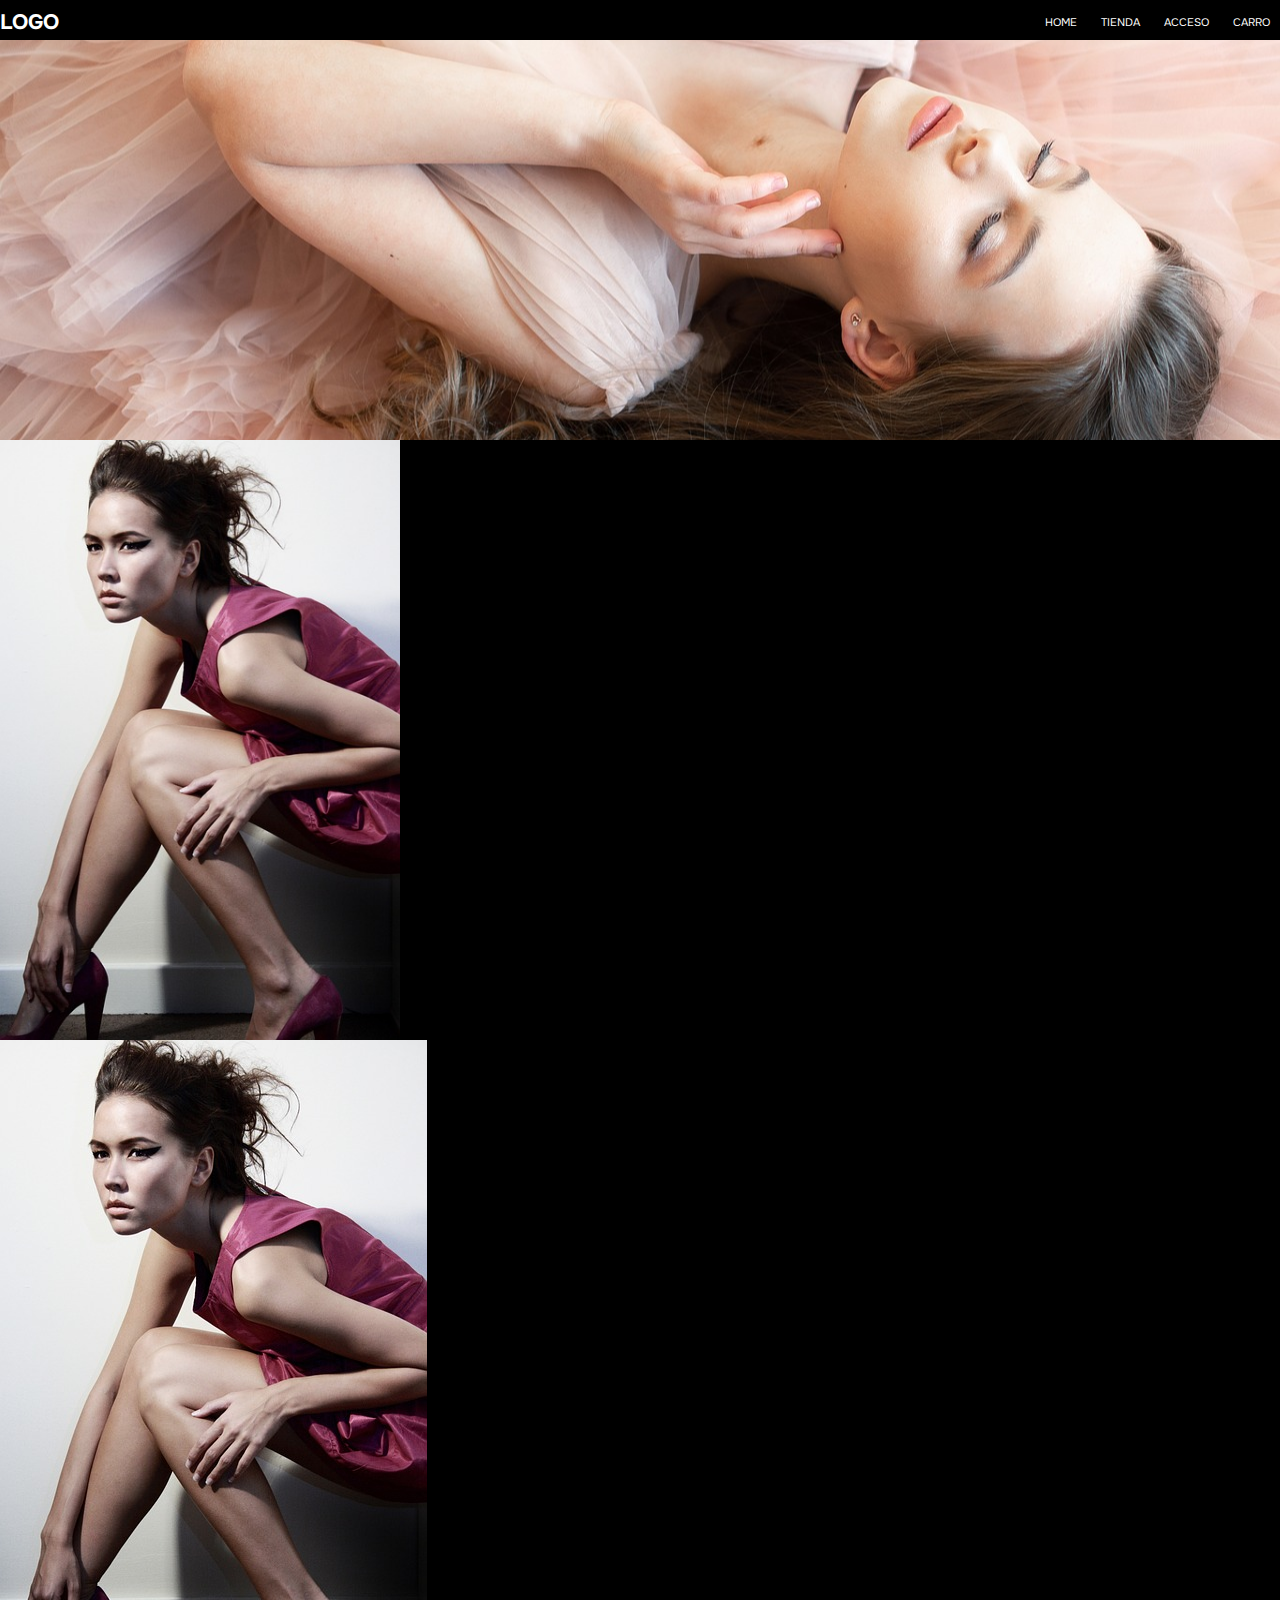
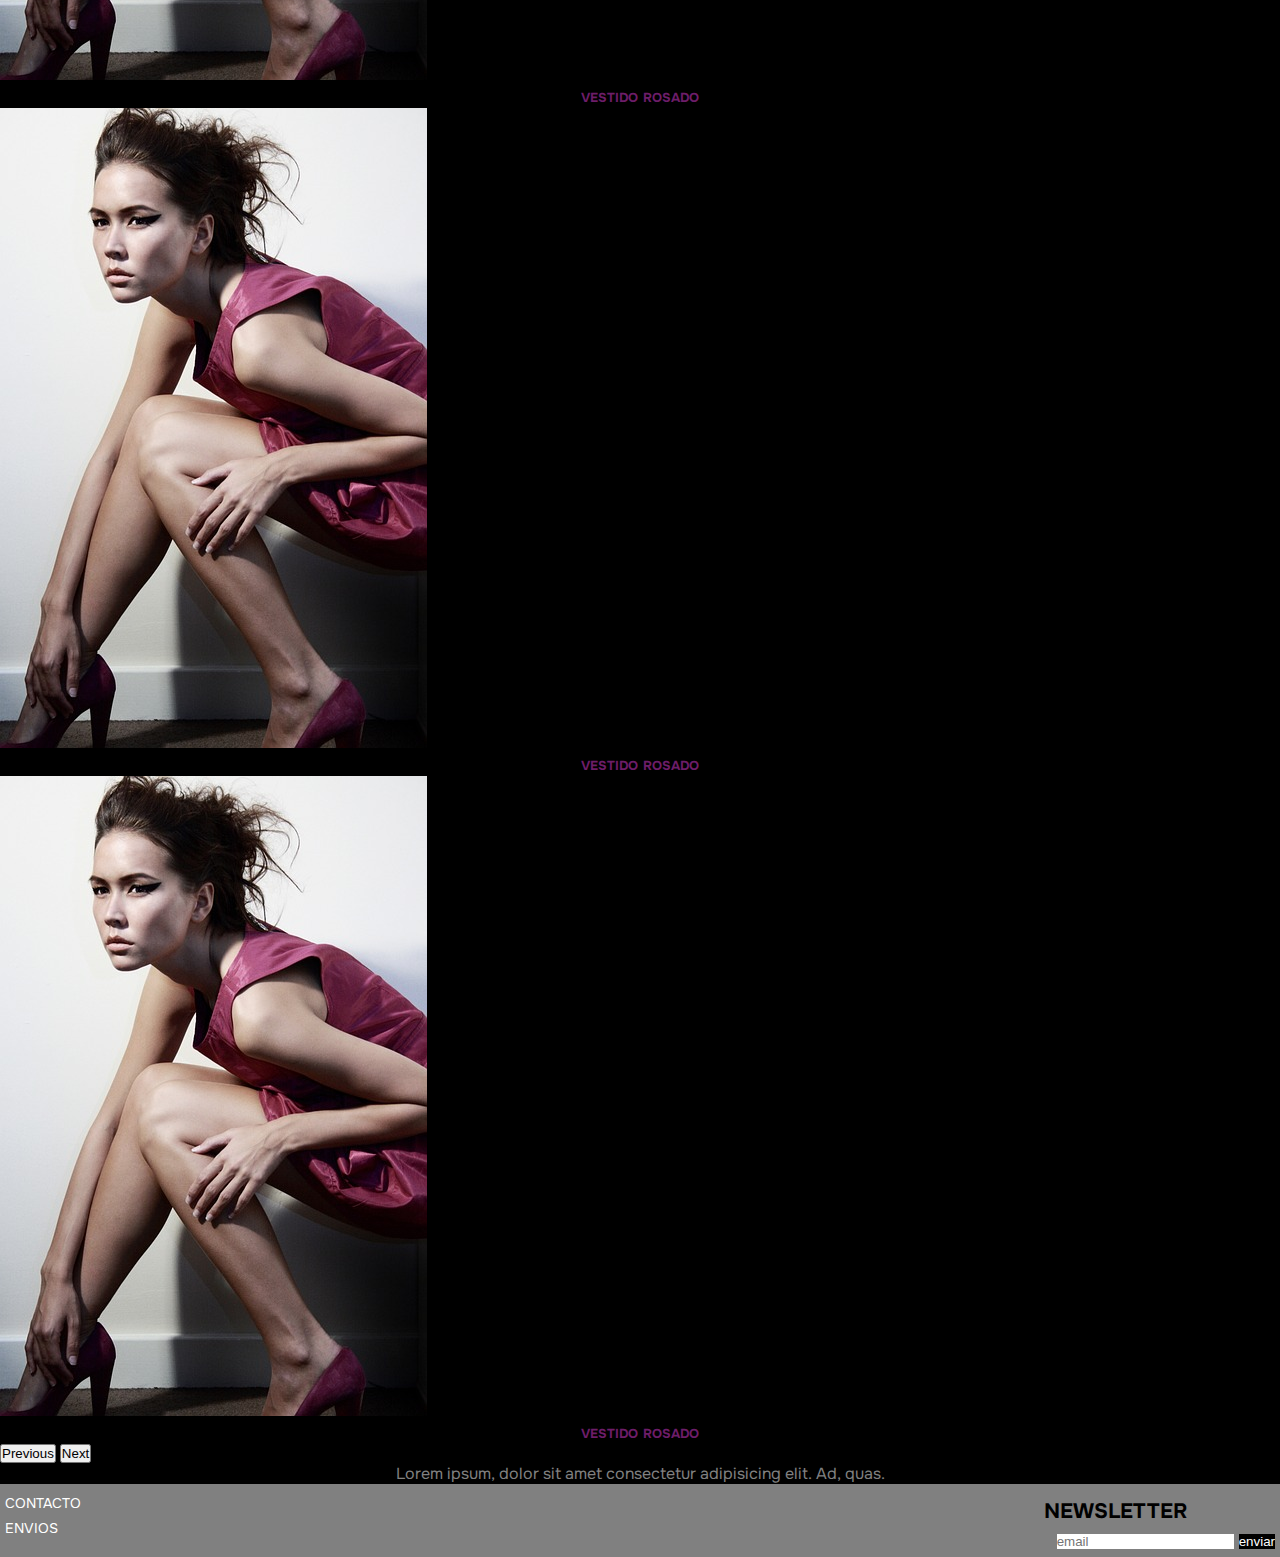
==== index.html @ ac4a6bed "Html y SASS, paginas y imgenes" ====
<!DOCTYPE html>
<html lang="es">
<head>
    <meta charset="UTF-8">
    <meta name="viewport" content="width=device-width, initial-scale=1.0">
    <meta name="description" content="Logo es una marca de diseño de indumentaria. Diseñado en Santiago, hecho en Chile.">
    <meta name="keywords" content="diseño, indumentaria, ropa">
    <!-- icon redes sociales -->
    <link rel="stylesheet" href="https://cdnjs.cloudflare.com/ajax/libs/font-awesome/6.4.2/css/all.min.css" integrity="sha512-z3gLpd7yknf1YoNbCzqRKc4qyor8gaKU1qmn+CShxbuBusANI9QpRohGBreCFkKxLhei6S9CQXFEbbKuqLg0DA==" crossorigin="anonymous" referrerpolicy="no-referrer" />
    <!-- bootstrap -->
    <link href="https://cdn.jsdelivr.net/npm/bootstrap@5.1.3/dist/css/bootstrap.min.css" rel="stylesheet" integrity="sha384-1BmE4kWBq78iYhFldvKuhfTAU6auU8tT94WrHftjDbrCEXSU1oBoqyl2QvZ6jIW3" crossorigin="anonymous">
    <link rel="stylesheet" href="estilos.css">
    <title>Logo-Diseño indumentaria</title>
</head>
<body>
    <!-- Header -->
    <header>
        <h1>logo</h1>
        <nav>
             <ul>
            <li><a href="index.html">home</a></li>
            <li><a href="pages/tienda.html">tienda</a></li>
            <li><a href="pages/acceso.html">acceso</a></li>
            <li><a href="pages/carro.html">carro</a></li>
            </ul>
        </nav>
    </header>
    <!-- Fin Header -->
    <!-- Main -->
    <main>
      <div class="slide-main"></div>
    </main>
    <!-- Fin main -->
    <!-- Carrusel -->
    <section class="container-fluid">
        <div class="row">
            <div class="col-xl-7 col-lg-7 col-md-7 col-sm-12 col">
                <div class="imagen-producto"></div>
            </div>
            <div class="col-xl-5 col-lg-5 col-md-5 col-sm-12 col">
                <div id="carouselExampleCaptions" class="carousel slide" data-bs-ride="carousel">
                    <div class="carousel-inner">
                      <div class="carousel-item active">
                        <img src="img/womendress.jpg" class="d-block w-100" alt="womendress">
                        <div class="carousel-caption d-md-block">
                          <h3>vestido rosado</h3>
                        </div>
                      </div>
                      <div class="carousel-item">
                        <img src="img/womendress.jpg" class="d-block w-100" alt="womendress">
                        <div class="carousel-caption d-md-block">
                          <h3>vestido rosado</h3>
                        </div>
                      </div>
                      <div class="carousel-item">
                        <img src="img/womendress.jpg" class="d-block w-100" alt="womendress">
                        <div class="carousel-caption d-md-block">
                          <h3>vestido rosado</h3>
                        </div>
                      </div>
                    </div>
                    <button class="carousel-control-prev" type="button" data-bs-target="#carouselExampleCaptions" data-bs-slide="prev">
                      <span class="carousel-control-prev-icon" aria-hidden="true"></span>
                      <span class="visually-hidden">Previous</span>
                    </button>
                    <button class="carousel-control-next" type="button" data-bs-target="#carouselExampleCaptions" data-bs-slide="next">
                      <span class="carousel-control-next-icon" aria-hidden="true"></span>
                      <span class="visually-hidden">Next</span>
                    </button>
                    <p>Lorem ipsum, dolor sit amet consectetur adipisicing elit. Ad, quas.</p>
                  </div>
            </div>
        </div>
    </section>
    <!-- Fin carrusel -->
    <!-- Footer -->
    <footer>
        <nav class="footer">
            <ul>
                <li><a href="pages/contacto.html">contacto</a></li>
                <li><a href="">envios</a></li>
            </ul>
        </nav>
        <div id="redes">
            <a href="https://es-la.facebook.com/"><i class="fa-brands fa-facebook"></i></a>
            <a href="https://www.instagram.com/?hl=es"><i class="fa-brands fa-instagram"></i></a>
        </div>
        <form class="form-footer" action="enviar.php" method="post" enctype="application/x-www-form-urlencoded">
        <h2>newsletter</h2>
        <input type="email" placeholder="email">
        <input type="submit" value="enviar">
        </form>
     </footer>
     <!-- Fin Footer -->
    <!-- bootstarp -->
    <script src="https://cdn.jsdelivr.net/npm/bootstrap@5.1.3/dist/js/bootstrap.bundle.min.js" integrity="sha384-ka7Sk0Gln4gmtz2MlQnikT1wXgYsOg+OMhuP+IlRH9sENBO0LRn5q+8nbTov4+1p" crossorigin="anonymous"></script>
</body>
</html>
---- estilos.css ----
@import url("https://fonts.googleapis.com/css2?family=Onest:wght@100;200;300;400;500;600;700;800;900&family=Rubik:ital,wght@0,300;0,400;0,500;0,600;0,700;1,300;1,400;1,500;1,600;1,700&display=swap");
/* font-family: 'Onest', sans-serif;
font-family: 'Rubik', sans-serif; */
* {
  margin: 0;
  padding: 0;
  box-sizing: border-box;
}

/* Header */
header {
  background-color: #000000;
  color: #ffffff;
  font-family: "Onest", sans-serif;
  font-variant: small-caps;
  text-align: center;
  display: flex;
  justify-content: space-between;
  height: 40px;
}
header nav ul li {
  list-style: none;
  display: inline-block;
  padding: 10px;
}
header nav ul li a {
  text-decoration: none;
  color: #ffffff;
}

h1 {
  font-size: 30px;
  font-weight: bold;
}

nav a:hover {
  color: #ffffff;
}

nav a:active {
  color: #6d1d69;
}

/* Fin Header */
/* Main */
.slide-main {
  background-image: url(img/girlsleep.jpg);
  background-size: cover;
  background-position: center;
  background-color: #000000;
  position: relative;
  background-size: cover;
  height: 400px;
  animation-name: efecto;
  animation-iteration-count: 1;
  animation-duration: 2s;
}
@keyframes efecto {
  0% {
    height: 800px;
  }
  100% {
    height: 300px;
  }
}

/* Fin Main */
/*Breadcrumb*/
.breadcrumb {
  background-color: #000000;
  margin-bottom: 0;
}
.breadcrumb li {
  list-style: none;
  display: inline-block;
  padding: 10px;
  font-variant: small-caps;
}
.breadcrumb li a {
  text-decoration: none;
  color: #ffffff;
}

/*Fin Breadcrumb*/
/* Home Carrusel*/
.row {
  background-color: #000000;
}

.container-fluid h3 {
  color: #6d1d69;
  font-family: "Onest", sans-serif;
  text-align: center;
  font-variant: small-caps;
}

.imagen-producto {
  height: 600px;
  width: 400px;
  background-image: url(img/womendress.jpg);
  background-position: center;
  background-size: cover;
}

.container-fluid p {
  color: #808080;
  font-family: "Onest", sans-serif;
  text-align: center;
}

/*Fin Home*/
/* Desktop estilos */
@media only screen and (min-width: 1300px) and (max-width: 2560px) {
  .slide-main {
    height: 400px;
  }
  .row {
    padding-right: 40px;
  }
  .col-xl-7 {
    padding-top: 20px;
    padding-bottom: 20px;
    display: flex;
    flex-flow: row wrap;
    justify-content: center;
    align-items: flex-start;
  }
  .col-xl-5 {
    padding-top: 20px;
    padding-bottom: 20px;
    display: flex;
    flex-flow: row wrap;
    justify-content: flex-start;
    align-items: flex-start;
  }
  .imagen-producto {
    height: 900px;
    width: 600px;
    background-image: url(img/woman-1547507_1280.jpg);
    background-position: center;
    background-size: cover;
  }
}
@media only screen and (min-width: 992px) and (max-width: 1200px) {
  /*main*/
  .slide-main {
    height: 400px;
  }
  /*fin main*/
  /*home*/
  .row {
    padding-right: 40px;
  }
  .col-lg-7 {
    padding-top: 20px;
    display: flex;
    flex-flow: row wrap;
    justify-content: center;
    align-items: flex-start;
  }
  .col-lg-5 {
    padding-top: 20px;
    display: flex;
    flex-flow: row wrap;
    justify-content: flex-start;
    align-items: center;
  }
  /*fin home*/
}
/* Tablet estilos  */
@media (max-width: 768px) {
  /*manin*/
  .slide-main {
    height: 350px;
  }
  /*fin main*/
  /*home*/
  .col-md-7, .col-md-5 {
    background-color: #000000;
    padding: 20px;
    display: flex;
    flex-flow: row wrap;
    justify-content: center;
    align-items: flex-start;
    gap: 20px;
  }
  /*fin home*/
}
/* Mobile estilos */
@media only screen and (min-width: 400px) and (max-width: 576px) {
  /*main*/
  .slide-main {
    height: 300px;
  }
  /*main*/
  /*home*/
  .col-sm-12 {
    padding: 10px;
    display: flex;
    flex-wrap: nowrap;
    flex-direction: column;
    justify-content: flex-start;
    align-items: center;
    background-color: #000000;
  }
  .imagen-producto {
    min-height: 40em;
    min-width: 20em;
    max-height: 55em;
    max-width: 35em;
  }
  /*fin home*/
}
@media only screen and (max-width: 320px) {
  body {
    max-width: 320px;
  }
  /*header*/
  header nav ul li {
    padding: 5px;
  }
  /*fin header*/
  /*main*/
  .slide-main {
    height: 200px;
  }
  /*fin main*/
  /*home*/
  .container-fluid {
    max-width: 320px;
    background-color: #000000;
  }
  .container-fluid .col {
    max-width: 320px;
    max-height: 550px;
    justify-content: flex-start;
    margin: 0;
    display: flex;
    flex-wrap: nowrap;
    flex-direction: column;
  }
  .imagen-producto {
    height: 600px;
    width: 280px;
  }
  /*fin home*/
}
/* Tienda */
.tienda {
  background-color: #000000;
  display: flex;
  padding: 40px;
  flex-wrap: wrap;
  flex-direction: row;
  justify-content: center;
  align-items: center;
  gap: 20px;
}

.producto {
  height: 350px;
  background-color: #000000;
}

.producto:hover {
  transform: scale(1.1);
}

.producto-img {
  height: 300px;
  width: 200px;
  background-image: url(img/womendress.jpg);
  background-size: cover;
  background-position: center;
}

.producto-title {
  color: #6d1d69;
  font-size: 20px;
  font-family: "Onest", sans-serif;
  font-weight: bold;
  text-align: center;
  font-variant: small-caps;
  margin-bottom: 2px;
}

.producto-precio {
  color: #ffffff;
  font-size: 15px;
  font-family: "Rubik", sans-serif;
  font-weight: lighter;
  text-align: center;
}

/* Fin Tienda */
/* Contacto */
.contacto {
  background-color: #000000;
  font-family: "Rubik", sans-serif;
  font-size: 20px;
  color: #ffffff;
  text-transform: uppercase;
  display: flex;
  flex-flow: row wrap;
  justify-content: space-evenly;
}
.contacto .contacto-form {
  padding: 20px;
  display: flex;
  flex-direction: column;
  align-items: center;
}
.contacto .contacto-form input[type=text] {
  border: none;
  height: 50px;
  width: 240px;
  margin-bottom: 10px;
}
.contacto .contacto-form #comentario {
  border: none;
  height: 50px;
  width: 240px;
  margin-bottom: 10px;
}
.contacto .contacto-form input[type=email] {
  border: none;
  height: 50px;
  width: 240px;
  margin-bottom: 10px;
}
.contacto .contacto-form input[type=submit] {
  background-color: #808080;
  width: 240px;
}
.contacto .contacto-form a {
  color: #808080;
  font-size: 15px;
}
.contacto .contacto-info {
  padding: 20px;
  display: flex;
  flex-direction: column;
  width: 370px;
}
.contacto .contacto-info p {
  font-size: 17px;
}

/* Fin Contacto */
/* Carro */
.table-responsive {
  background-color: #000000;
  padding: 20px;
}

.table {
  background-color: #ffffff;
  border: 2px solid #000000;
  margin: 0 auto;
  font-family: "Rubik", sans-serif;
  color: #000000;
  font-size: 15px;
  text-transform: uppercase;
}

/* Fin Carro */
/* Acceso */
.acceso-sesion {
  background-color: #000000;
  padding: 20px;
  font-family: "Rubik", sans-serif;
  font-size: 20px;
  color: #ffffff;
  text-transform: uppercase;
  text-align: center;
  line-height: 50px;
}
.acceso-sesion form input[type=email] {
  border: none;
  height: 50px;
  width: 240px;
  margin-bottom: 10px;
}
.acceso-sesion form input[type=password] {
  height: 50px;
  width: 240px;
}
.acceso-sesion form input[type=submit] {
  background-color: #808080;
  width: 240px;
}
.acceso-sesion form a {
  color: #808080;
  font-size: 15px;
}

/* Fin Acceso */
/* Footer */
footer {
  background-color: #808080;
  color: #000000;
  font-size: 20px;
  font-family: "Onest", sans-serif;
  font-variant: small-caps;
  text-align: right;
  display: flex;
  flex-direction: row;
  flex-wrap: wrap;
  justify-content: space-between;
  padding: 5px;
}

.footer {
  width: 320px;
}
.footer ul {
  padding-left: 0px;
}
.footer ul li {
  display: flex;
  flex-direction: column;
  align-items: start;
  text-align: right;
}
.footer ul li a {
  text-decoration: none;
  color: #ffffff;
}

.form-footer {
  width: 320px;
}
.form-footer h2 {
  text-align: center;
  font-weight: bold;
}
.form-footer input[type=email] {
  border: none;
}
.form-footer input[type=submit] {
  background-color: #000000;
  color: #ffffff;
  border: none;
}

#redes a {
  width: 53px;
  color: #000000;
  align-items: center;
  font-size: 25px;
}

/* Fin Footer *//*# sourceMappingURL=estilos.css.map */
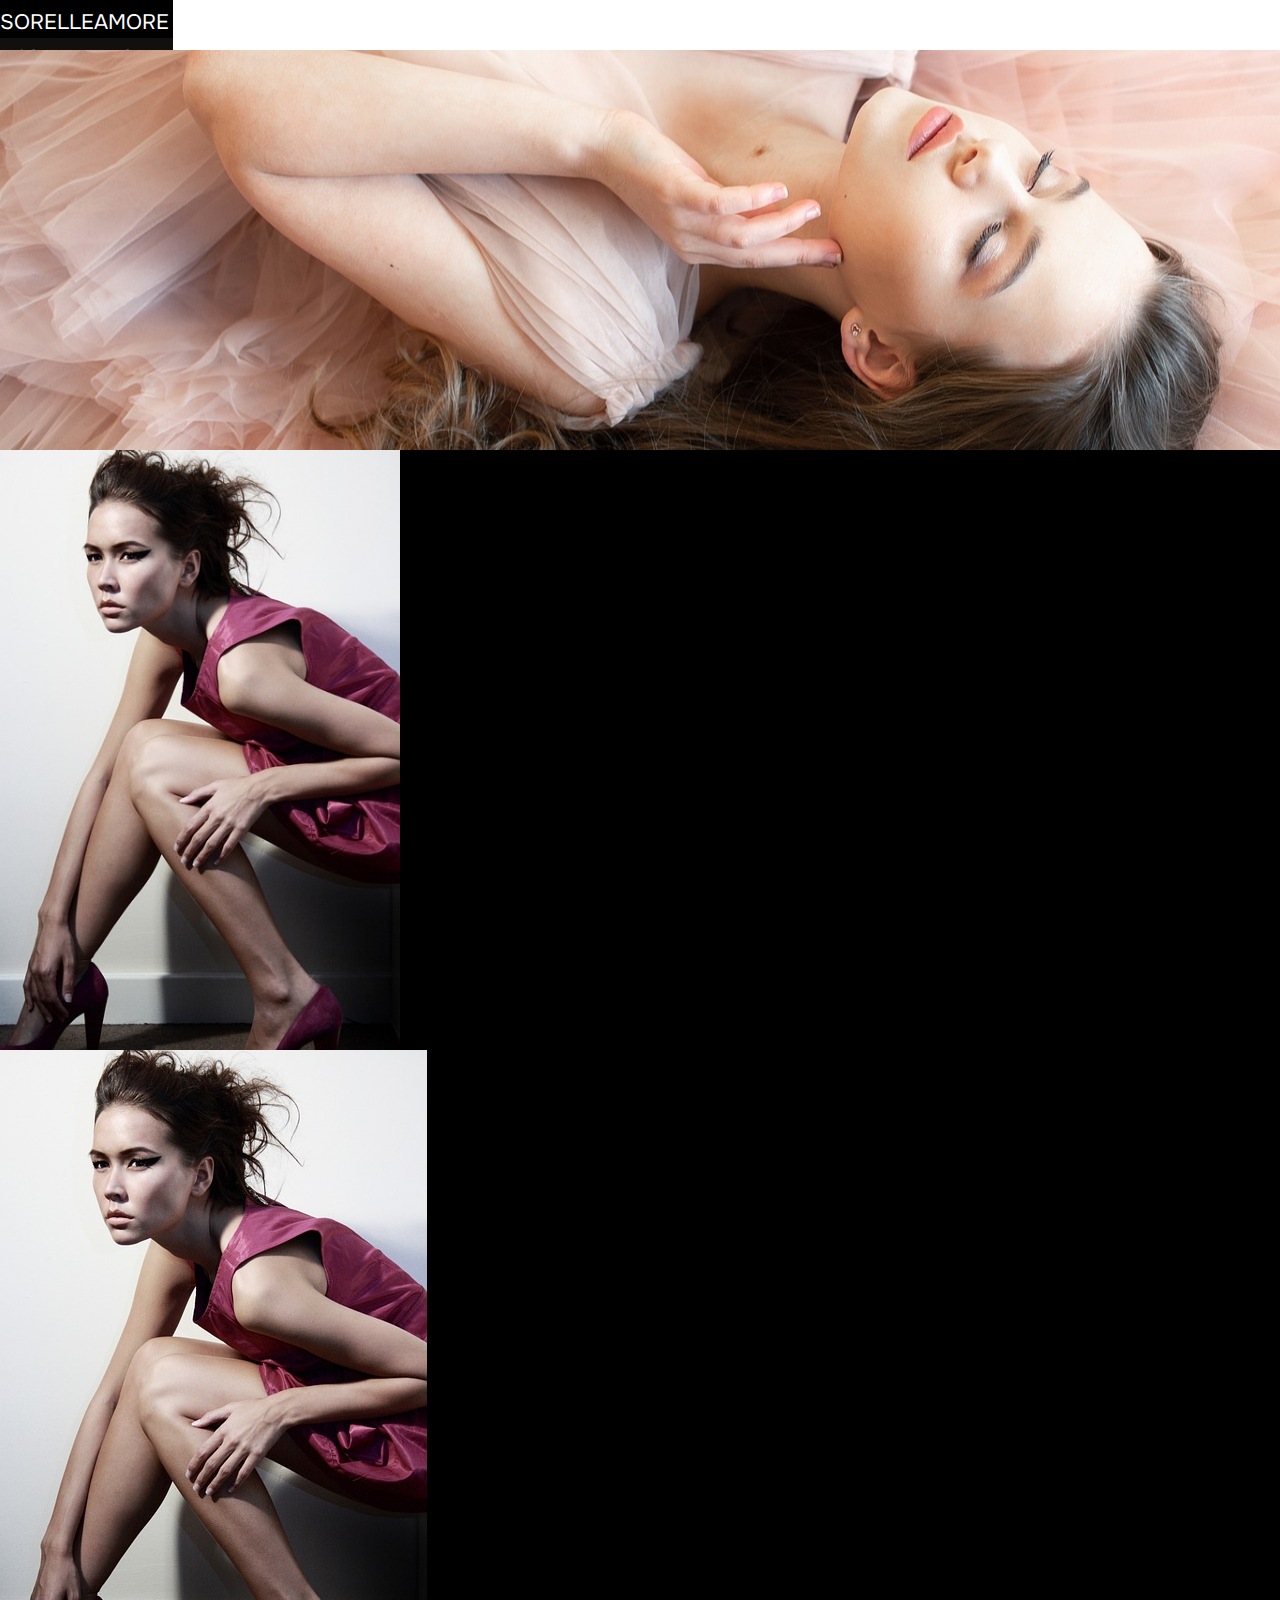
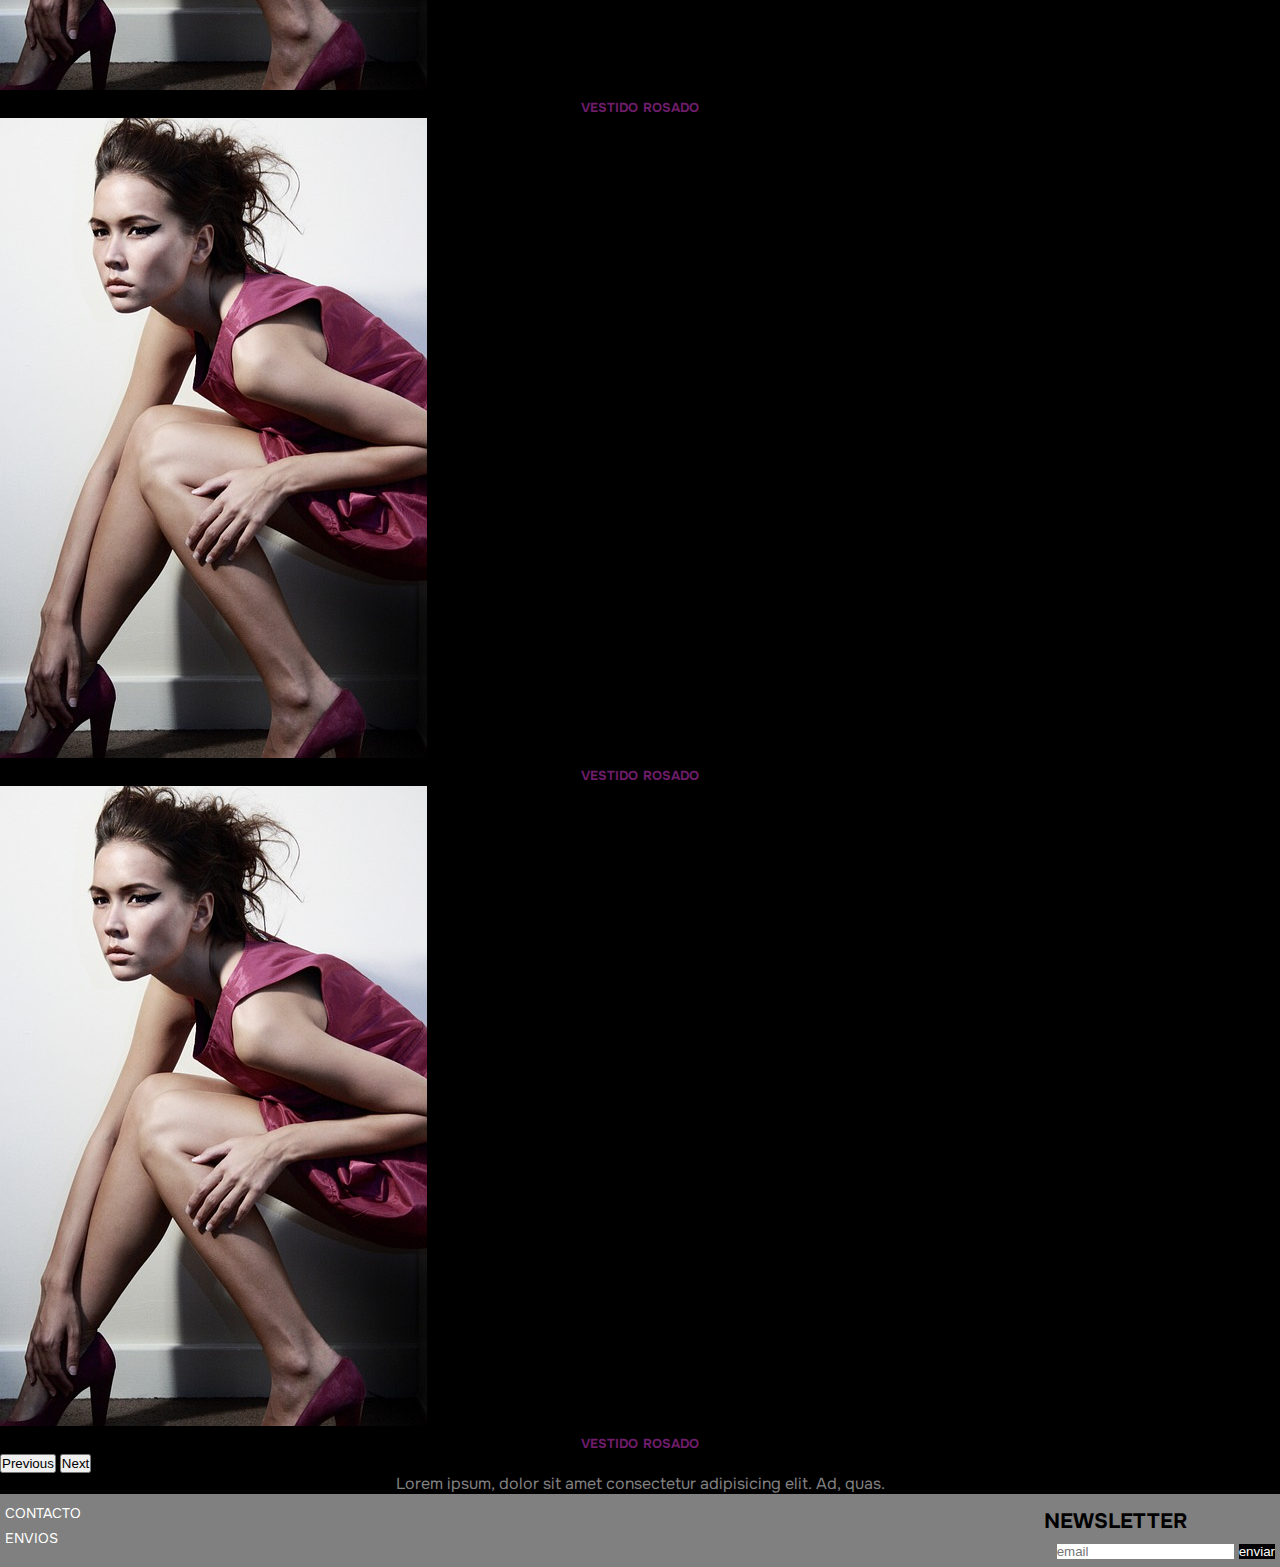
==== commit 1220fb5f: "Barra de navegacion con toggler" ====
--- a/index.html
+++ b/index.html
@@ -15,14 +15,35 @@
 <body>
     <!-- Header -->
     <header>
-        <h1>logo</h1>
-        <nav>
-             <ul>
-            <li><a href="index.html">home</a></li>
-            <li><a href="pages/tienda.html">tienda</a></li>
-            <li><a href="pages/acceso.html">acceso</a></li>
-            <li><a href="pages/carro.html">carro</a></li>
-            </ul>
+        <nav class="navbar navbar-expand-lg fixed-top">
+          <div class="container-fluid">
+            <a class="navbar-brand" href="index.html">sorelleamore</a>
+            <button class="navbar-toggler navbar-dark" type="button" data-bs-toggle="offcanvas" data-bs-target="#offcanvasNavbar" aria-controls="offcanvasNavbar">
+              <span class="navbar-toggler-icon"></span>
+            </button>
+            <div class="offcanvas offcanvas-end" tabindex="-1" id="offcanvasNavbar" aria-labelledby="offcanvasNavbarLabel">
+              <div class="offcanvas-header">
+                <h5 class="offcanvas-title" id="offcanvasNavbarLabel">sorelleamore</h5>
+                <button type="button" class="btn-close text-reset" data-bs-dismiss="offcanvas" aria-label="Close"></button>
+              </div>
+              <div class="offcanvas-body">
+                <ul class="navbar-nav justify-content-end flex-grow-1 pe-3">
+                  <li class="nav-item">
+                    <a class="nav-link active" aria-current="page" href="index.html">home</a>
+                  </li>
+                  <li class="nav-item">
+                    <a class="nav-link" href="pages/tienda.html">tienda</a>
+                  </li>
+                  <li class="nav-item">
+                    <a class="nav-link" href="pages/acceso.html">acceso</a>
+                  </li>
+                  <li class="nav-item">
+                    <a class="nav-link" href="pages/carro.html">carro</a>
+                  </li>
+                </ul>
+              </div>
+            </div>
+          </div>
         </nav>
     </header>
     <!-- Fin Header -->
--- a/estilos.css
+++ b/estilos.css
@@ -9,28 +9,59 @@
 
 /* Header */
 header {
-  background-color: #000000;
-  color: #ffffff;
   font-family: "Onest", sans-serif;
   font-variant: small-caps;
   text-align: center;
   display: flex;
+  height: 50px;
+  color: #ffffff;
+}
+
+.navbar {
+  background-color: #000000;
+}
+.navbar a {
+  text-decoration: none;
+  color: #ffffff;
+}
+
+.navbar-brand {
+  background-color: #000000;
+  font-size: 30px;
+}
+
+.offcanvas {
+  background-color: transparent;
+  font-size: 20px;
+  background-color: #120f0f;
+}
+
+.offcanvas-header {
+  color: #ffffff;
+  font-size: 30px;
   justify-content: space-between;
-  height: 40px;
-}
-header nav ul li {
-  list-style: none;
-  display: inline-block;
-  padding: 10px;
-}
-header nav ul li a {
-  text-decoration: none;
-  color: #ffffff;
-}
-
-h1 {
-  font-size: 30px;
-  font-weight: bold;
+  border-bottom: 1px solid #ffffff;
+}
+
+.offcanvas-body {
+  color: #ffffff;
+}
+.offcanvas-body a:hover {
+  color: #ffffff;
+}
+.offcanvas-body a:visited {
+  color: #ffffff;
+}
+
+.nav-link {
+  color: #ffffff;
+}
+.nav-link a:active {
+  color: #6d1d69;
+}
+
+.navbar a:active {
+  color: #6d1d69;
 }
 
 nav a:hover {
@@ -39,6 +70,15 @@
 
 nav a:active {
   color: #6d1d69;
+}
+
+.navbar-toggler {
+  border: none;
+}
+
+.btn-close {
+  background-color: rgba(255, 255, 255, 0.863);
+  opacity: 1;
 }
 
 /* Fin Header */
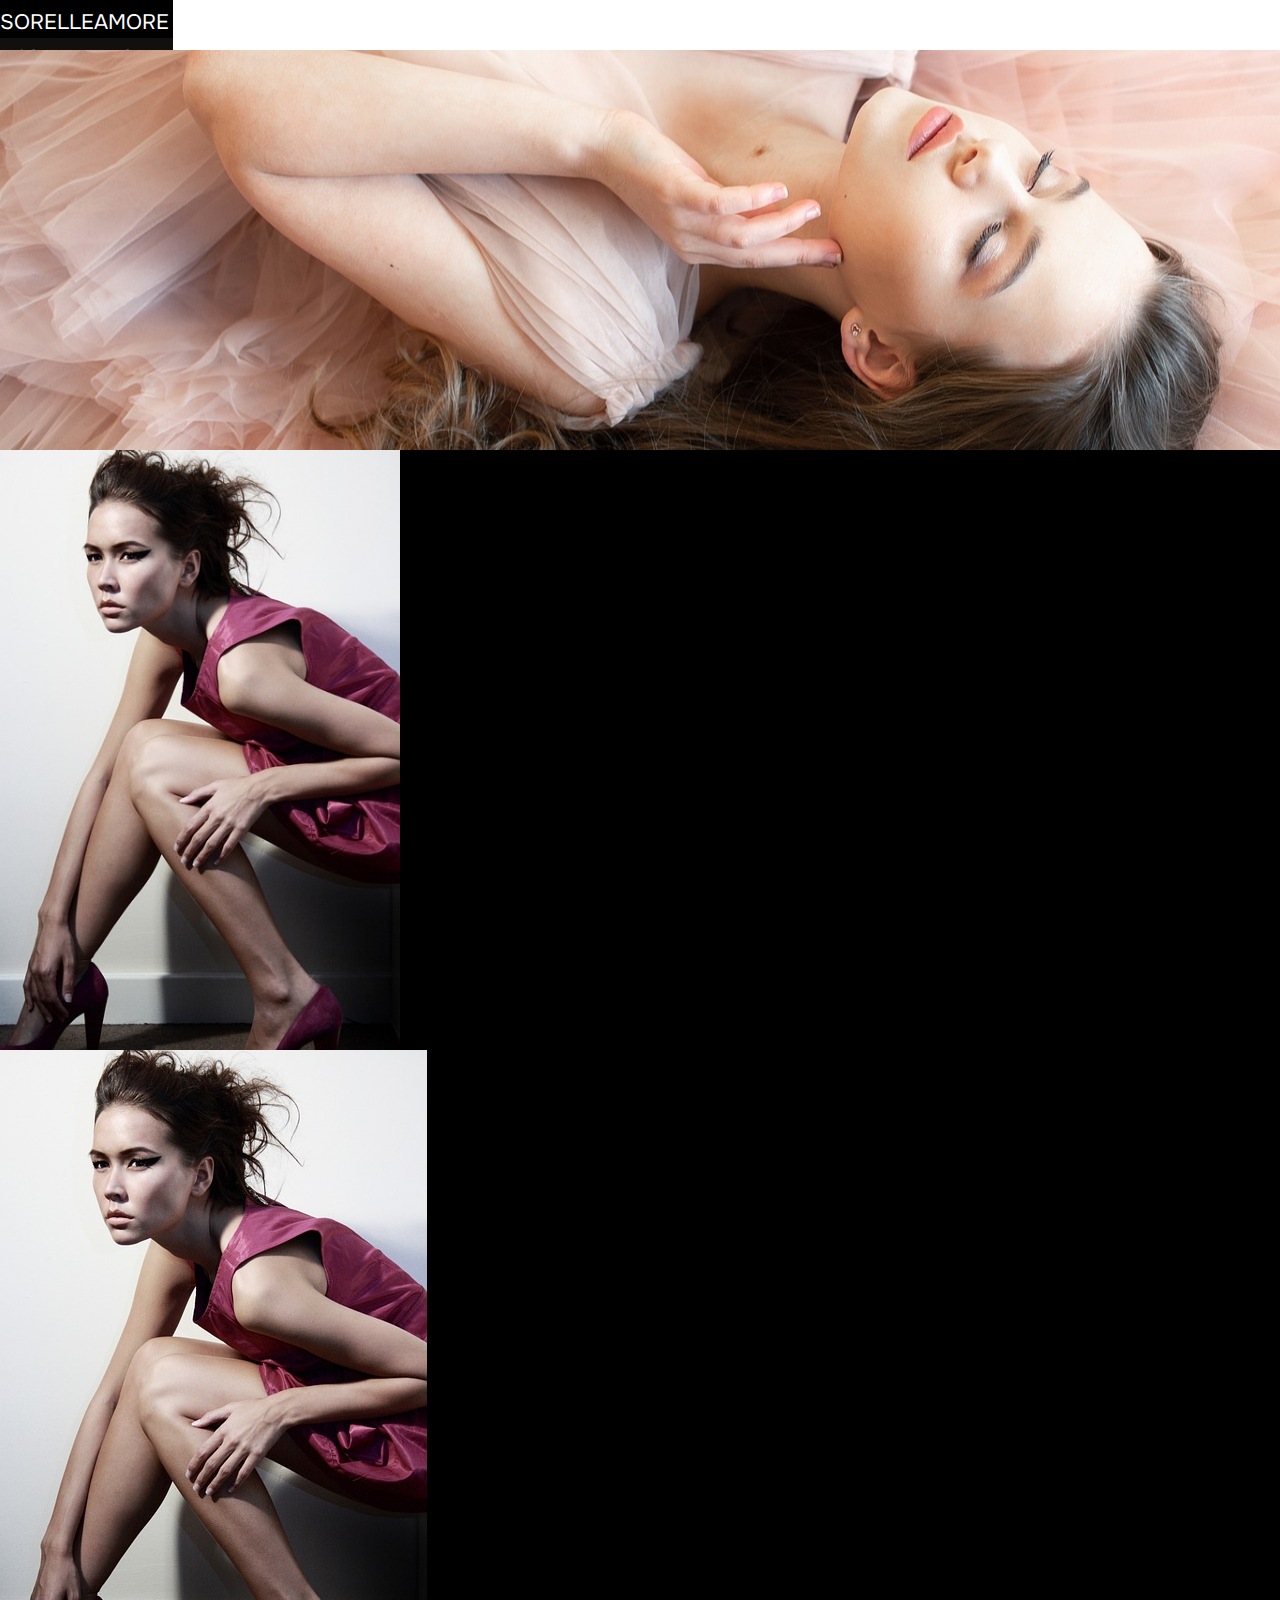
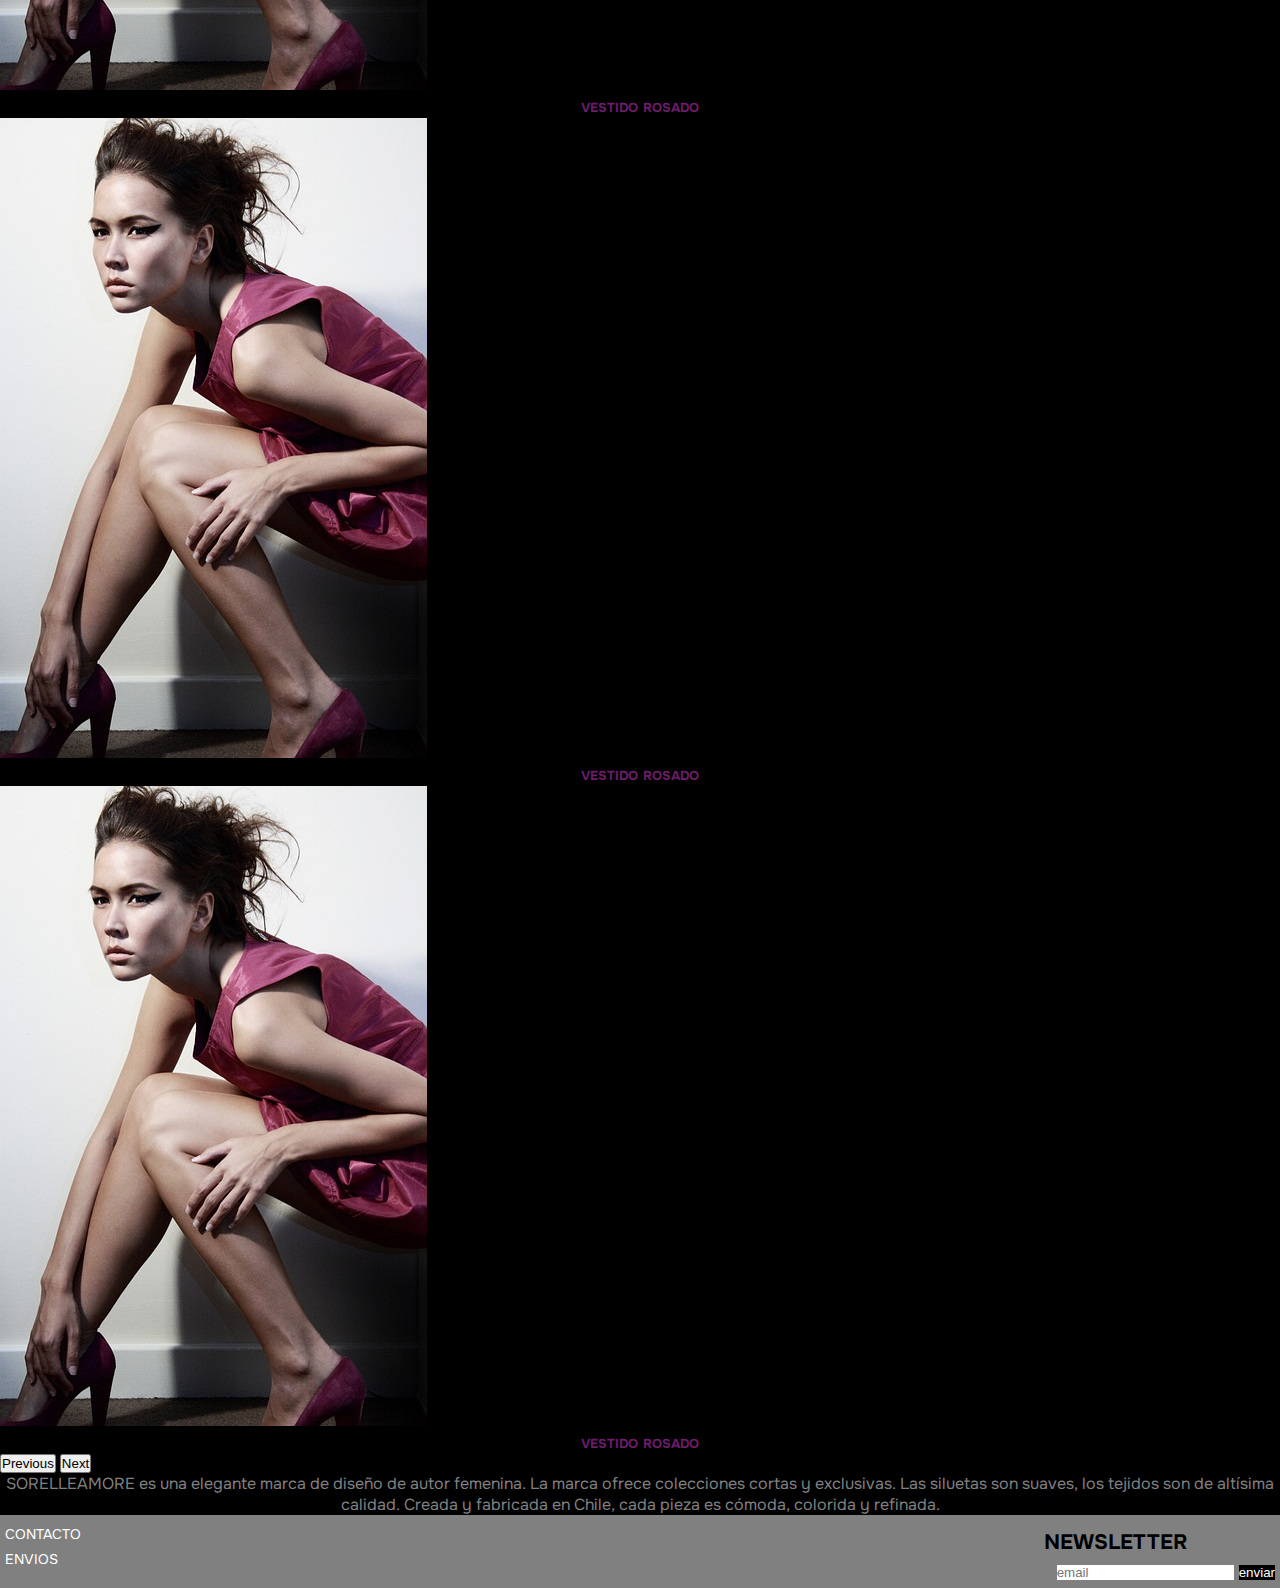
==== commit 0af5df05: "Tienda SASS y CARRO, ACCeso y Contacto Actualizacion" ====
--- a/index.html
+++ b/index.html
@@ -88,7 +88,10 @@
                       <span class="carousel-control-next-icon" aria-hidden="true"></span>
                       <span class="visually-hidden">Next</span>
                     </button>
-                    <p>Lorem ipsum, dolor sit amet consectetur adipisicing elit. Ad, quas.</p>
+                    <p>SORELLEAMORE es una elegante marca de diseño de autor femenina.
+                      La marca ofrece colecciones cortas y exclusivas.
+                      Las siluetas son suaves, los tejidos son de altísima calidad.
+                      Creada y fabricada en Chile, cada pieza es cómoda, colorida y refinada.</p>
                   </div>
             </div>
         </div>
--- a/estilos.css
+++ b/estilos.css
@@ -298,18 +298,56 @@
 }
 
 .producto {
-  height: 350px;
-  background-color: #000000;
-}
-
-.producto:hover {
-  transform: scale(1.1);
+  background-color: #000000;
+}
+.producto a {
+  text-decoration: none;
+  color: #ffffff;
 }
 
 .producto-img {
-  height: 300px;
-  width: 200px;
-  background-image: url(img/womendress.jpg);
+  height: 500px;
+  width: 300px;
+}
+
+.womendress-icon {
+  background-image: url("img/womendress.jpg");
+  background-size: cover;
+  background-position: center;
+}
+
+.dress1-icon {
+  background-image: url("img/dress1.jpg");
+  background-size: cover;
+  background-position: center;
+}
+
+.dress2-icon {
+  background-image: url("img/dress2.jpg");
+  background-size: cover;
+  background-position: center;
+}
+
+.dress3-icon {
+  background-image: url("img/dress3.jpg");
+  background-size: cover;
+  background-position: center;
+}
+
+.dress4-icon {
+  background-image: url("img/dress4.jpg");
+  background-size: cover;
+  background-position: center;
+}
+
+.dress5-icon {
+  background-image: url("img/dress5.jpg");
+  background-size: cover;
+  background-position: center;
+}
+
+.dress6-icon {
+  background-image: url("img/dress6.jpg");
   background-size: cover;
   background-position: center;
 }
@@ -353,24 +391,23 @@
 .contacto .contacto-form input[type=text] {
   border: none;
   height: 50px;
-  width: 240px;
+  width: 300px;
   margin-bottom: 10px;
 }
 .contacto .contacto-form #comentario {
   border: none;
+  width: 300px;
+  margin-bottom: 10px;
+}
+.contacto .contacto-form input[type=email] {
+  border: none;
   height: 50px;
-  width: 240px;
-  margin-bottom: 10px;
-}
-.contacto .contacto-form input[type=email] {
-  border: none;
-  height: 50px;
-  width: 240px;
+  width: 300px;
   margin-bottom: 10px;
 }
 .contacto .contacto-form input[type=submit] {
   background-color: #808080;
-  width: 240px;
+  width: 300px;
 }
 .contacto .contacto-form a {
   color: #808080;
@@ -403,6 +440,25 @@
   text-transform: uppercase;
 }
 
+.carro-form {
+  display: flex;
+  justify-content: flex-end;
+  padding: 20px;
+  padding-top: 0;
+  background-color: #000000;
+  text-transform: uppercase;
+}
+.carro-form form input[type=submit] {
+  background-color: #808080;
+  color: #000000;
+  border: none;
+  padding: 10px;
+  font-family: "Rubik", sans-serif;
+  font-variant: small-caps;
+  font-weight: bold;
+  font-size: 20px;
+}
+
 /* Fin Carro */
 /* Acceso */
 .acceso-sesion {
@@ -414,20 +470,27 @@
   text-transform: uppercase;
   text-align: center;
   line-height: 50px;
+  display: flex;
+  flex-flow: column wrap;
+  justify-content: space-evenly;
+  align-content: center;
+  gap: 20px;
 }
 .acceso-sesion form input[type=email] {
   border: none;
   height: 50px;
-  width: 240px;
+  width: 300px;
   margin-bottom: 10px;
 }
 .acceso-sesion form input[type=password] {
   height: 50px;
-  width: 240px;
+  width: 300px;
+  border: none;
 }
 .acceso-sesion form input[type=submit] {
   background-color: #808080;
-  width: 240px;
+  width: 300px;
+  border: none;
 }
 .acceso-sesion form a {
   color: #808080;
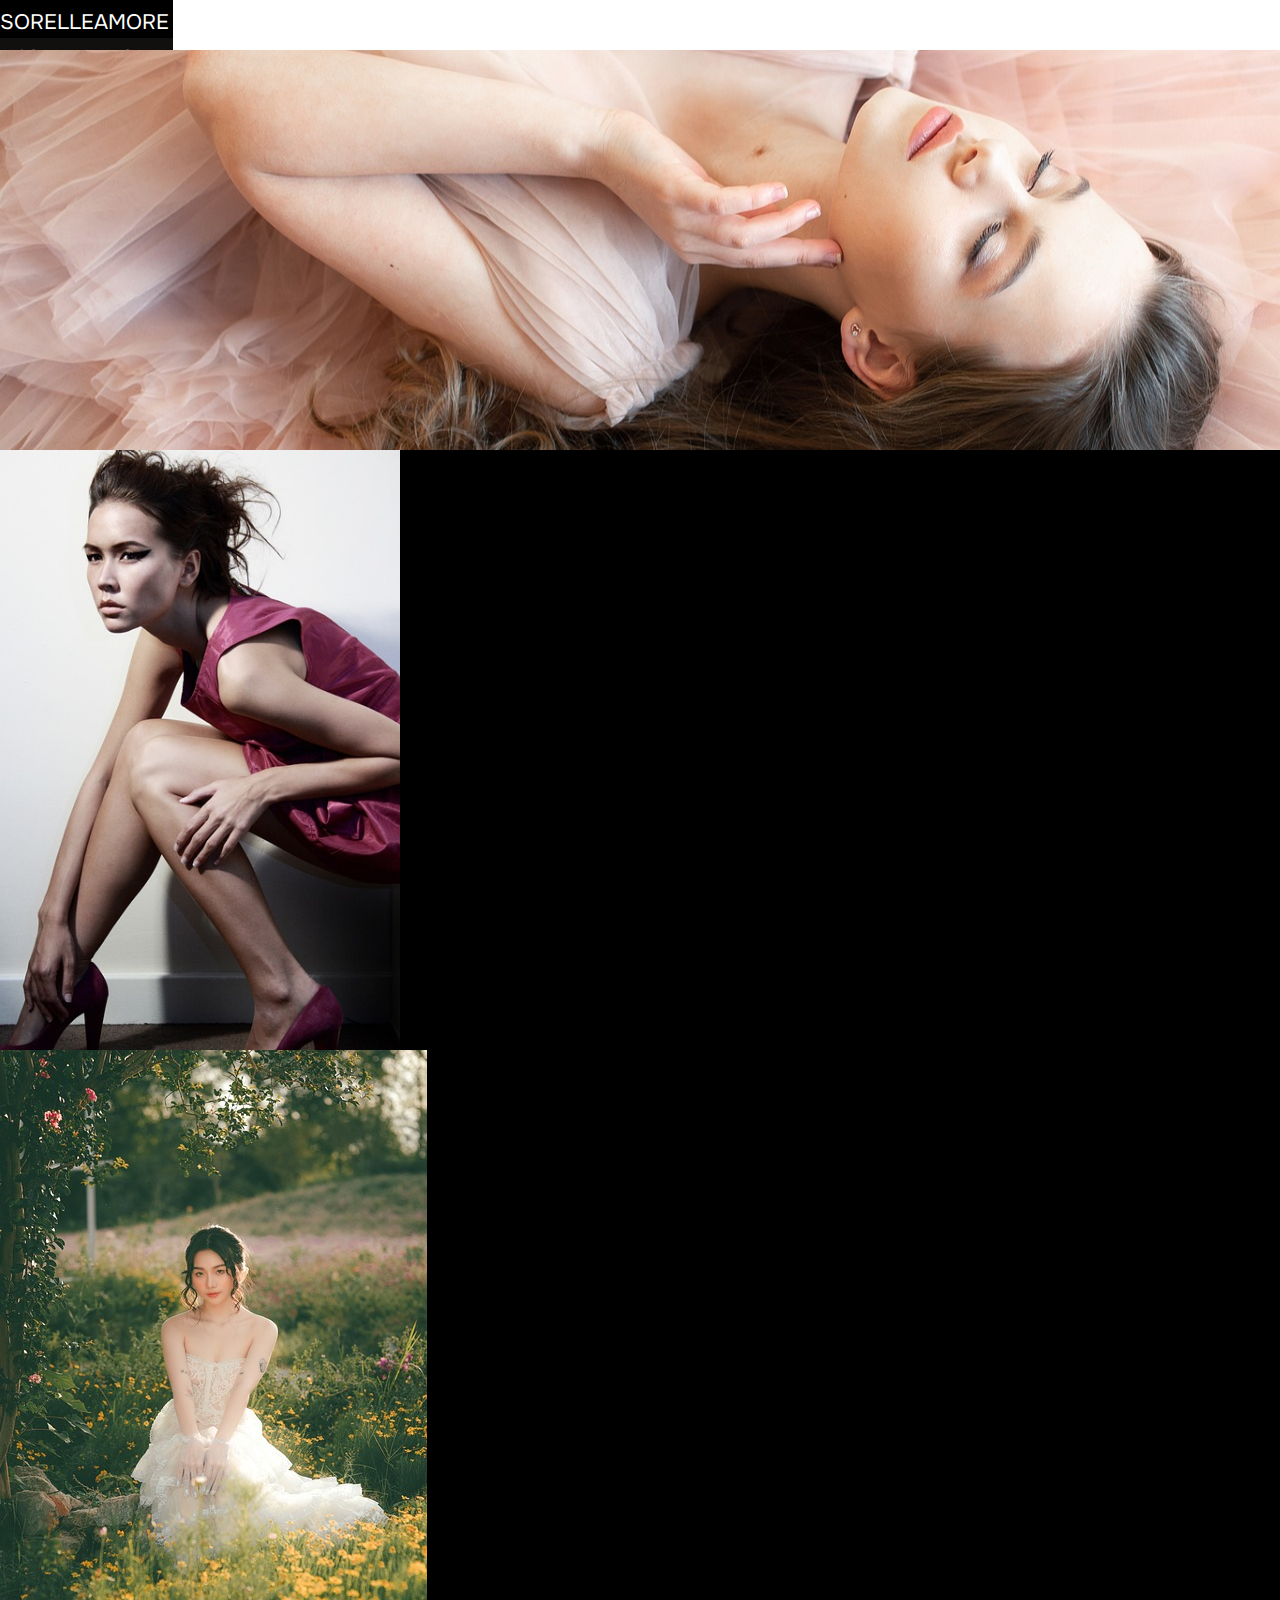
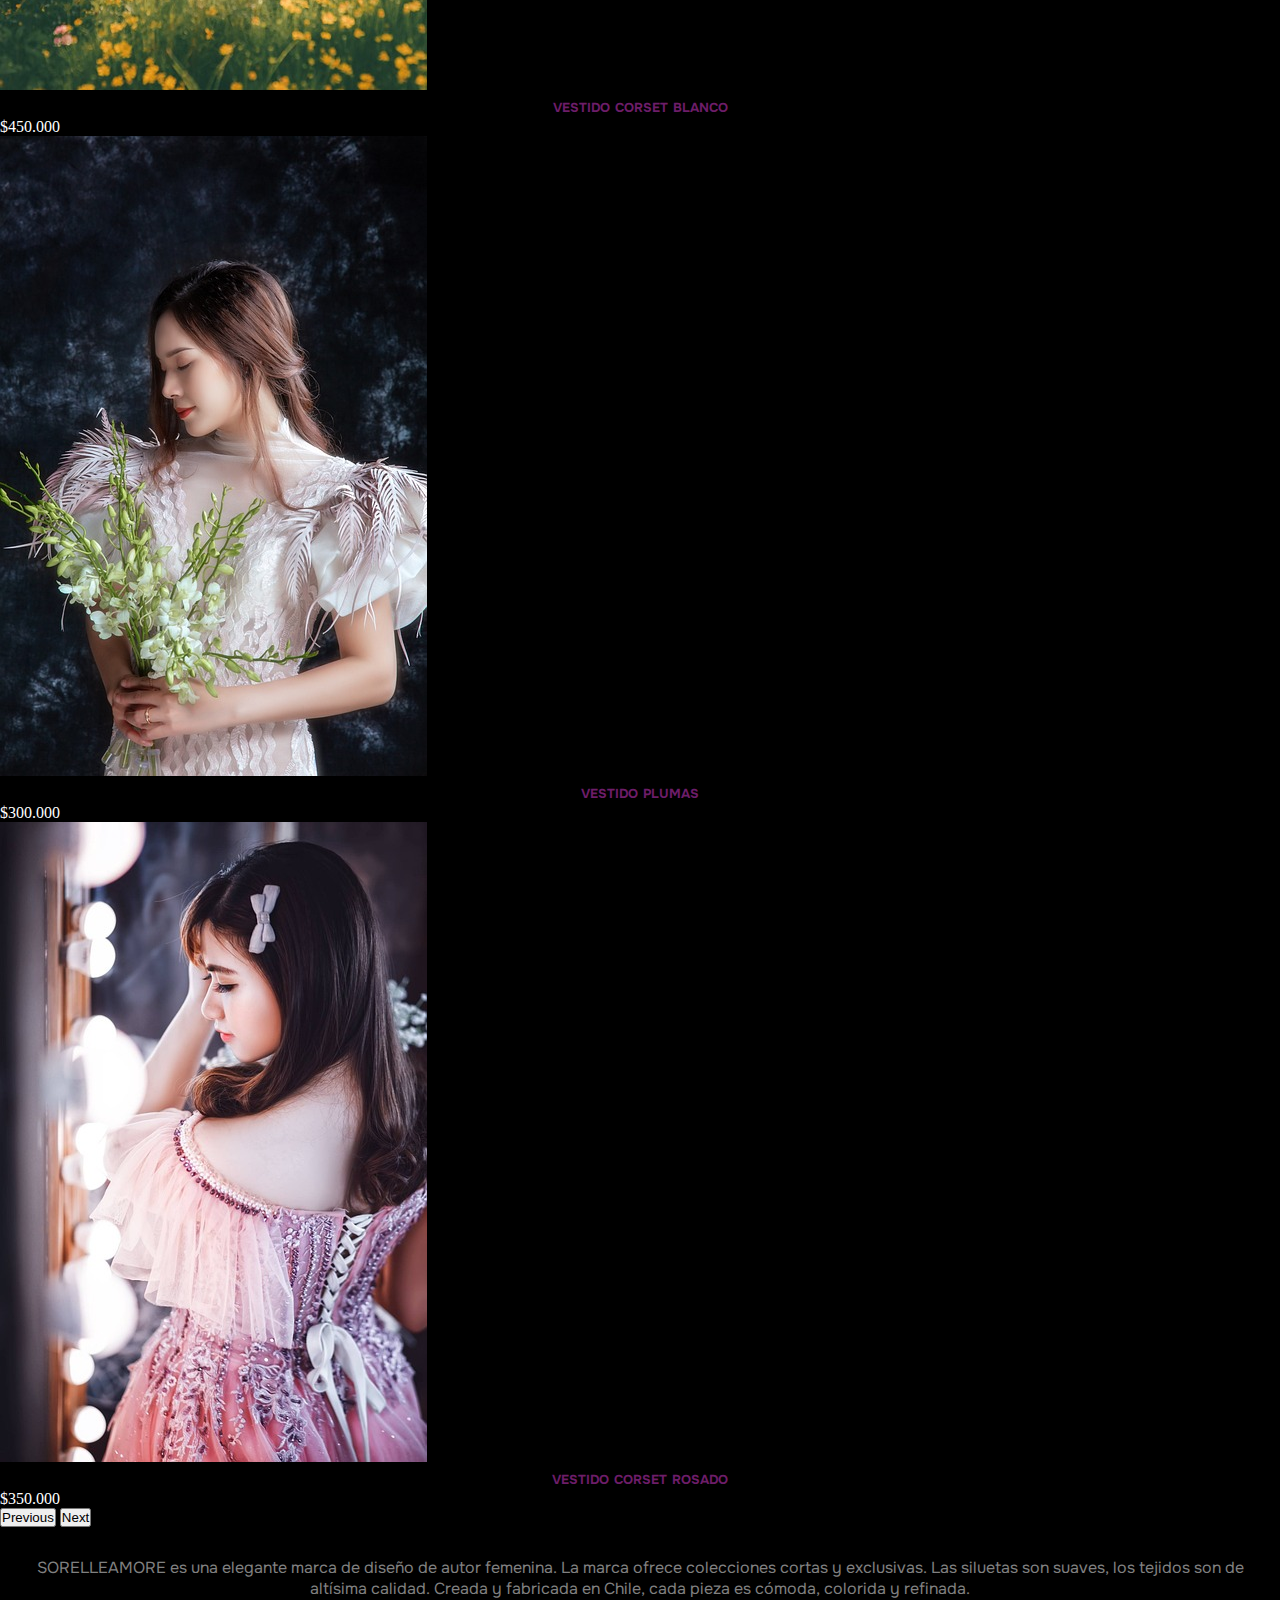
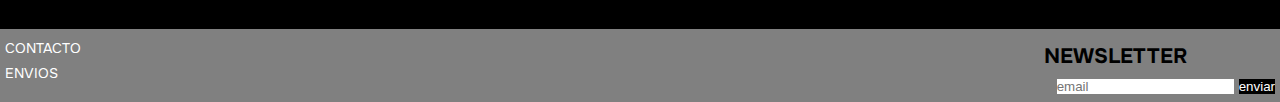
==== commit be251116: "Home sass y html" ====
--- a/index.html
+++ b/index.html
@@ -56,27 +56,38 @@
     <section class="container-fluid">
         <div class="row">
             <div class="col-xl-7 col-lg-7 col-md-7 col-sm-12 col">
-                <div class="imagen-producto"></div>
+                <div class="imagen"></div>
             </div>
             <div class="col-xl-5 col-lg-5 col-md-5 col-sm-12 col">
                 <div id="carouselExampleCaptions" class="carousel slide" data-bs-ride="carousel">
                     <div class="carousel-inner">
                       <div class="carousel-item active">
-                        <img src="img/womendress.jpg" class="d-block w-100" alt="womendress">
+                        <img src="img/dress6.jpg" class="d-block w-100" alt="womendress">
                         <div class="carousel-caption d-md-block">
-                          <h3>vestido rosado</h3>
+                          <a href="">
+                            <h3>vestido corset blanco</h3>
+                            <p>$450.000</p>
+                          </a>
                         </div>
                       </div>
                       <div class="carousel-item">
-                        <img src="img/womendress.jpg" class="d-block w-100" alt="womendress">
+                        <img src="img/dress2.jpg" class="d-block w-100" alt="womendress">
                         <div class="carousel-caption d-md-block">
-                          <h3>vestido rosado</h3>
+                          <a href="">
+                            <h3>vestido plumas</h3>
+                            <p>$300.000</p>
+                          </a>
+                          
                         </div>
                       </div>
                       <div class="carousel-item">
-                        <img src="img/womendress.jpg" class="d-block w-100" alt="womendress">
+                        <img src="img/dress5.jpg" class="d-block w-100" alt="womendress">
                         <div class="carousel-caption d-md-block">
-                          <h3>vestido rosado</h3>
+                          <a href="">
+                            <h3>vestido corset rosado</h3>
+                            <p>$350.000</p>
+                          </a>
+                          
                         </div>
                       </div>
                     </div>
@@ -88,14 +99,14 @@
                       <span class="carousel-control-next-icon" aria-hidden="true"></span>
                       <span class="visually-hidden">Next</span>
                     </button>
-                    <p>SORELLEAMORE es una elegante marca de diseño de autor femenina.
-                      La marca ofrece colecciones cortas y exclusivas.
-                      Las siluetas son suaves, los tejidos son de altísima calidad.
-                      Creada y fabricada en Chile, cada pieza es cómoda, colorida y refinada.</p>
+                    
                   </div>
             </div>
         </div>
     </section>
+    <div class="about">
+      <p>SORELLEAMORE es una elegante marca de diseño de autor femenina. La marca ofrece colecciones cortas y exclusivas. Las siluetas son suaves, los tejidos son de altísima calidad. Creada y fabricada en Chile, cada pieza es cómoda, colorida y refinada.</p>
+    </div>
     <!-- Fin carrusel -->
     <!-- Footer -->
     <footer>
--- a/estilos.css
+++ b/estilos.css
@@ -93,7 +93,7 @@
   height: 400px;
   animation-name: efecto;
   animation-iteration-count: 1;
-  animation-duration: 2s;
+  animation-duration: 1s;
 }
 @keyframes efecto {
   0% {
@@ -133,8 +133,18 @@
   text-align: center;
   font-variant: small-caps;
 }
-
-.imagen-producto {
+.container-fluid p {
+  color: #ffffff;
+}
+.container-fluid a {
+  text-decoration: none;
+}
+
+.carousel-caption {
+  position: unset;
+}
+
+.imagen {
   height: 600px;
   width: 400px;
   background-image: url(img/womendress.jpg);
@@ -142,7 +152,11 @@
   background-size: cover;
 }
 
-.container-fluid p {
+.about {
+  background-color: #000000;
+  padding: 30px;
+}
+.about p {
   color: #808080;
   font-family: "Onest", sans-serif;
   text-align: center;
@@ -173,9 +187,9 @@
     justify-content: flex-start;
     align-items: flex-start;
   }
-  .imagen-producto {
-    height: 900px;
-    width: 600px;
+  .imagen {
+    height: 800px;
+    width: 500px;
     background-image: url(img/woman-1547507_1280.jpg);
     background-position: center;
     background-size: cover;
@@ -204,6 +218,13 @@
     flex-flow: row wrap;
     justify-content: flex-start;
     align-items: center;
+  }
+  .imagen {
+    height: 750px;
+    width: 450px;
+    background-image: url(img/woman-1547507_1280.jpg);
+    background-position: center;
+    background-size: cover;
   }
   /*fin home*/
 }
@@ -243,7 +264,7 @@
     align-items: center;
     background-color: #000000;
   }
-  .imagen-producto {
+  .imagen {
     min-height: 40em;
     min-width: 20em;
     max-height: 55em;
@@ -272,18 +293,23 @@
   }
   .container-fluid .col {
     max-width: 320px;
-    max-height: 550px;
     justify-content: flex-start;
     margin: 0;
     display: flex;
     flex-wrap: nowrap;
     flex-direction: column;
   }
-  .imagen-producto {
+  .imagen {
     height: 600px;
     width: 280px;
   }
   /*fin home*/
+  footer .footer {
+    width: 220px;
+  }
+  footer .form-footer input[type=email] {
+    width: 245px;
+  }
 }
 /* Tienda */
 .tienda {
@@ -408,6 +434,7 @@
 .contacto .contacto-form input[type=submit] {
   background-color: #808080;
   width: 300px;
+  border: none;
 }
 .contacto .contacto-form a {
   color: #808080;
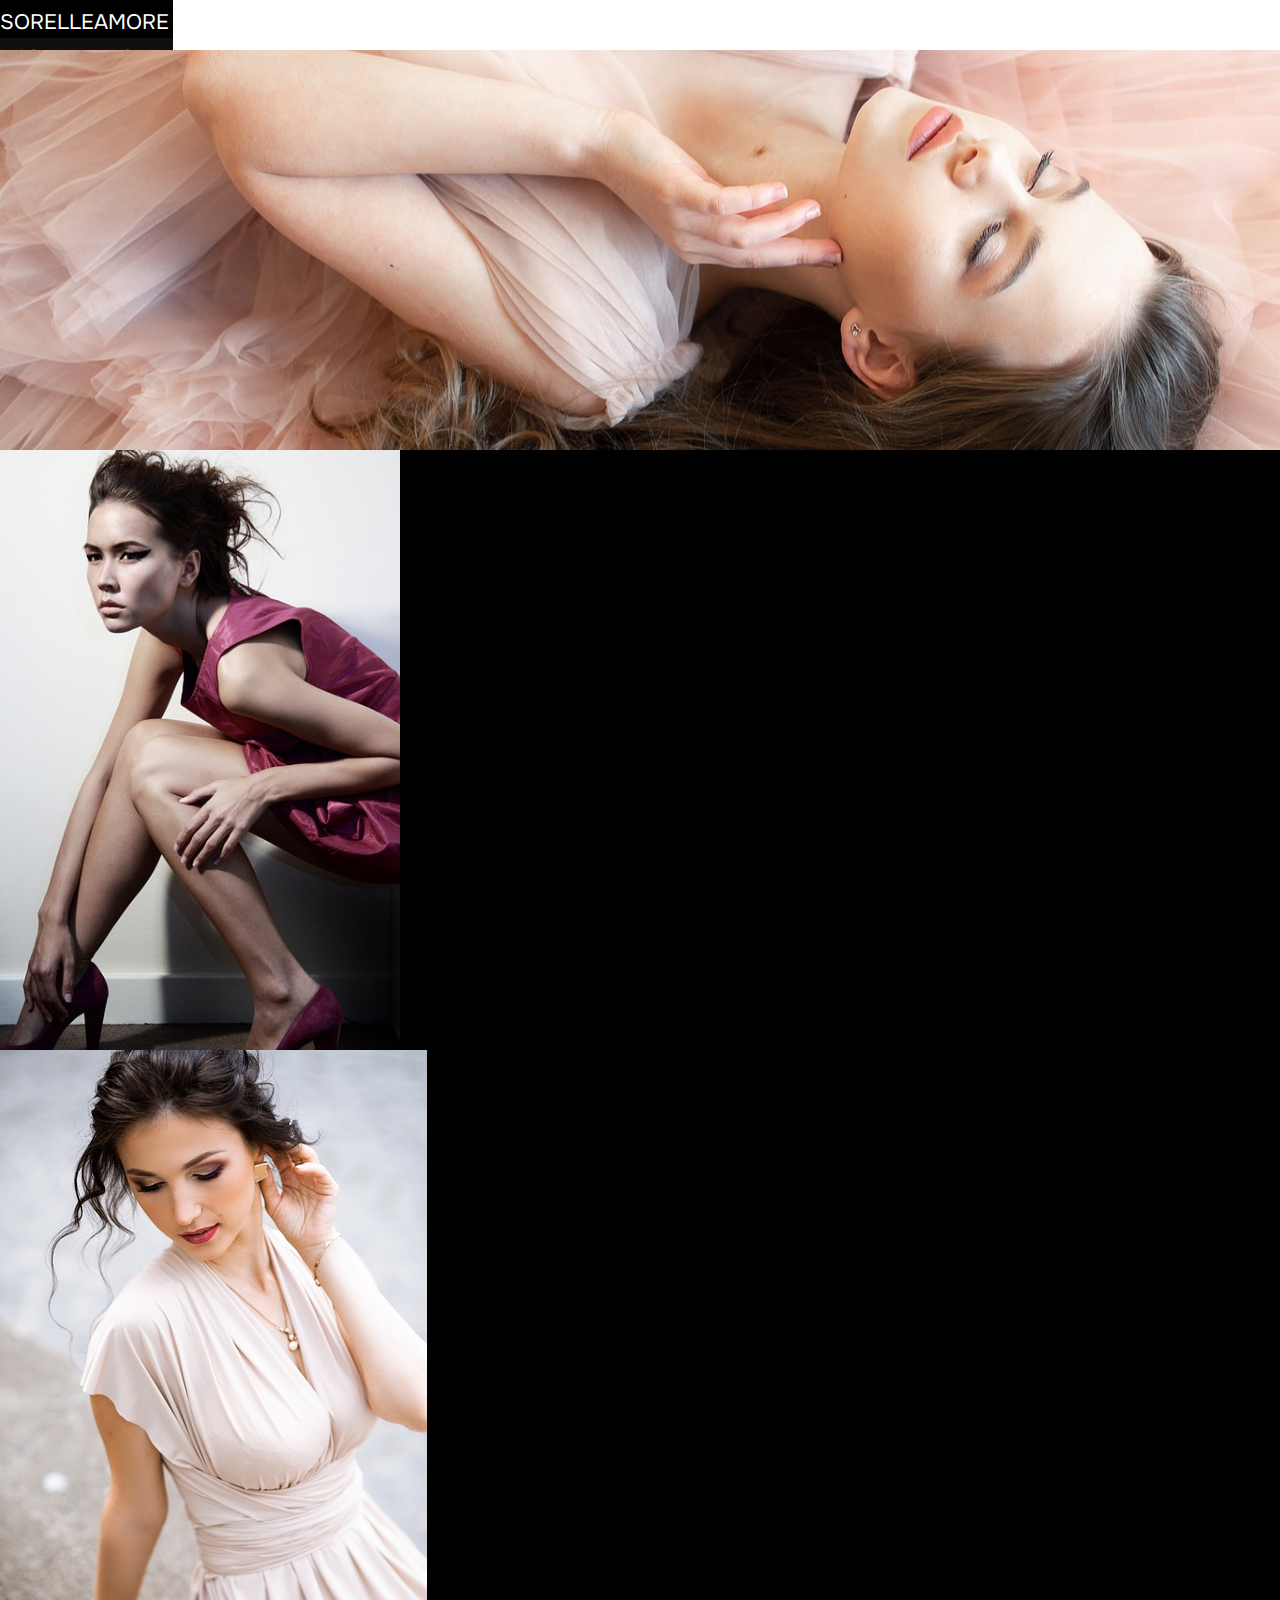
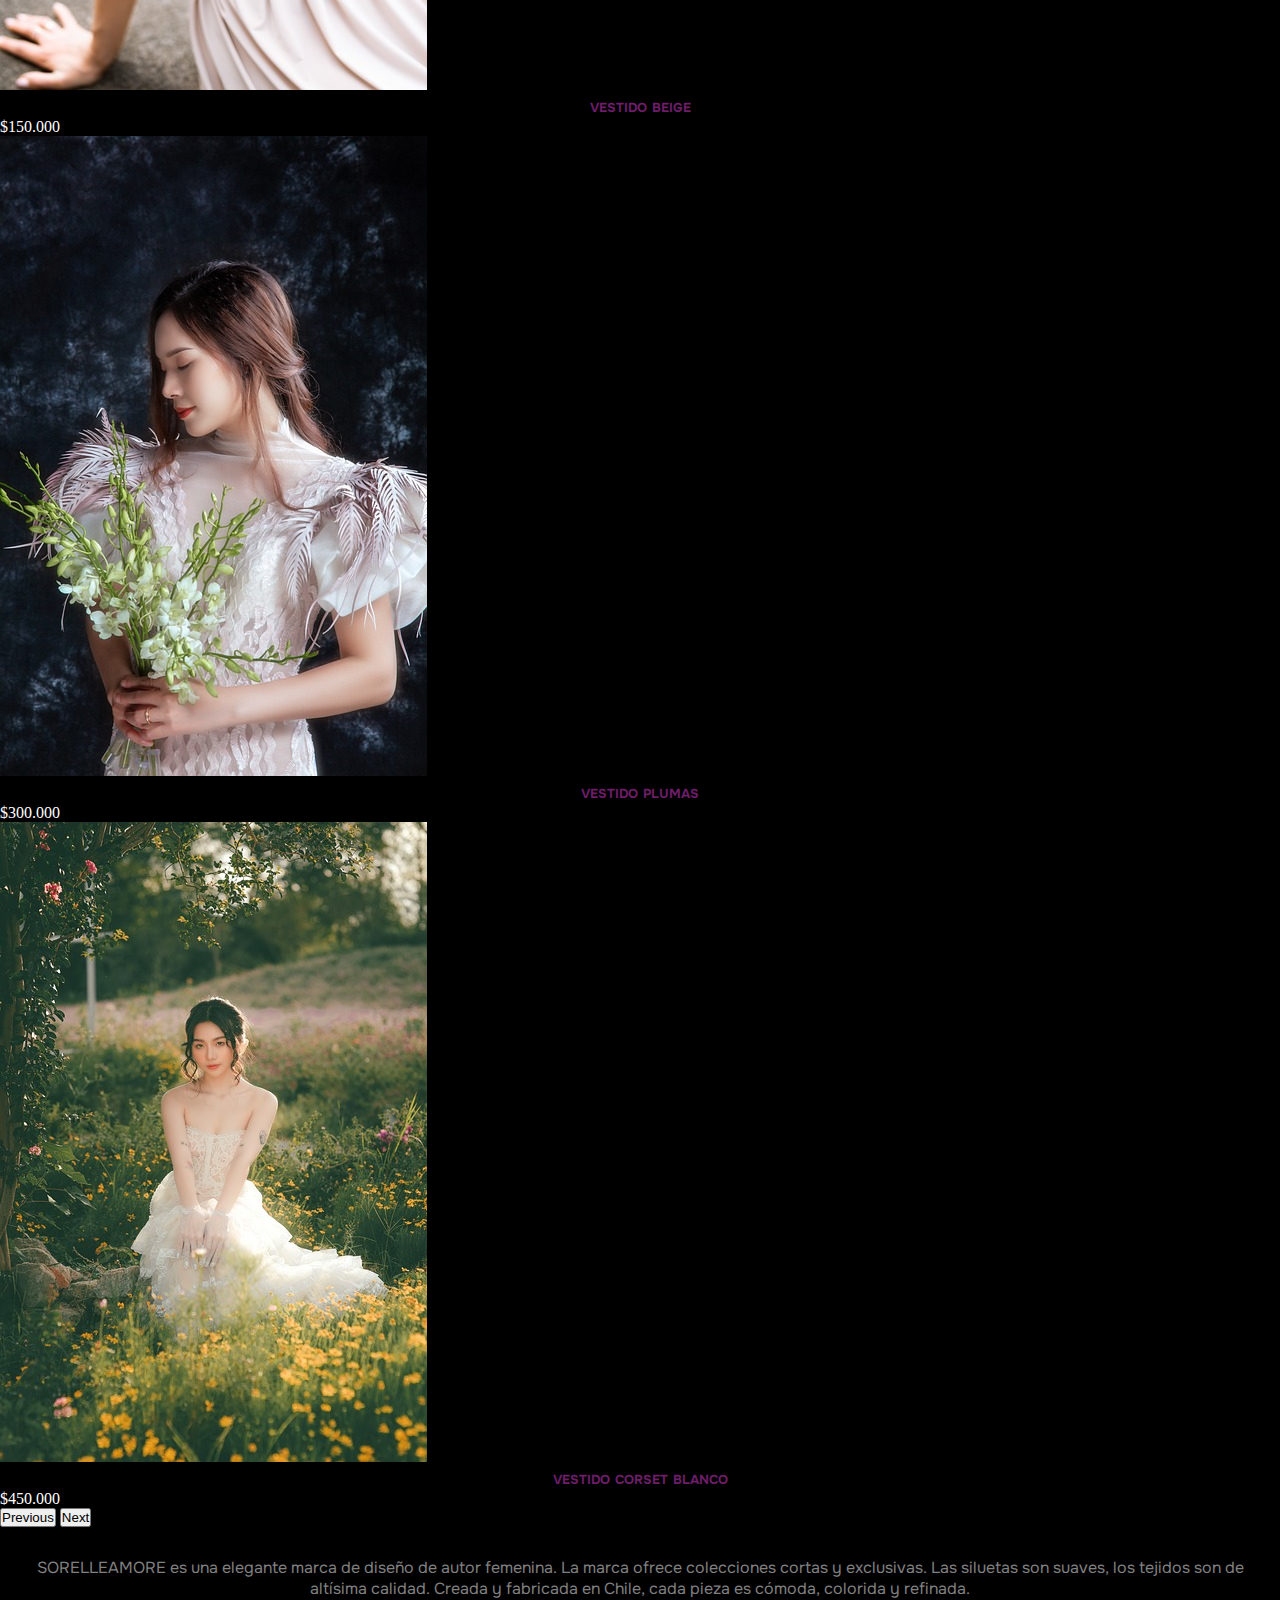
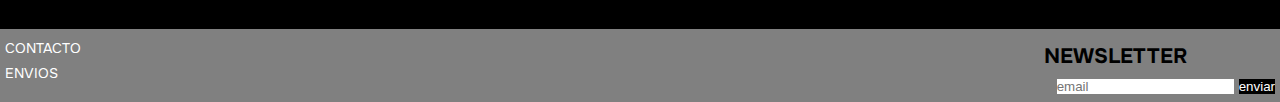
==== commit f3c4aac2: "Revision tabulaciones y sass, SEO" ====
--- a/index.html
+++ b/index.html
@@ -1,133 +1,130 @@
 <!DOCTYPE html>
 <html lang="es">
 <head>
-    <meta charset="UTF-8">
-    <meta name="viewport" content="width=device-width, initial-scale=1.0">
-    <meta name="description" content="Logo es una marca de diseño de indumentaria. Diseñado en Santiago, hecho en Chile.">
-    <meta name="keywords" content="diseño, indumentaria, ropa">
-    <!-- icon redes sociales -->
-    <link rel="stylesheet" href="https://cdnjs.cloudflare.com/ajax/libs/font-awesome/6.4.2/css/all.min.css" integrity="sha512-z3gLpd7yknf1YoNbCzqRKc4qyor8gaKU1qmn+CShxbuBusANI9QpRohGBreCFkKxLhei6S9CQXFEbbKuqLg0DA==" crossorigin="anonymous" referrerpolicy="no-referrer" />
-    <!-- bootstrap -->
-    <link href="https://cdn.jsdelivr.net/npm/bootstrap@5.1.3/dist/css/bootstrap.min.css" rel="stylesheet" integrity="sha384-1BmE4kWBq78iYhFldvKuhfTAU6auU8tT94WrHftjDbrCEXSU1oBoqyl2QvZ6jIW3" crossorigin="anonymous">
-    <link rel="stylesheet" href="estilos.css">
-    <title>Logo-Diseño indumentaria</title>
+  <meta charset="UTF-8">
+  <meta name="viewport" content="width=device-width, initial-scale=1.0">
+  <meta name="description" content="SORELLEAMORE es una marca de diseño de indumentaria. Diseñado en Santiago, hecho en Chile.">
+  <meta name="keywords" content="diseño, indumentaria, ropa">
+  <!-- icon redes sociales -->
+  <link rel="stylesheet" href="https://cdnjs.cloudflare.com/ajax/libs/font-awesome/6.4.2/css/all.min.css" integrity="sha512-z3gLpd7yknf1YoNbCzqRKc4qyor8gaKU1qmn+CShxbuBusANI9QpRohGBreCFkKxLhei6S9CQXFEbbKuqLg0DA==" crossorigin="anonymous" referrerpolicy="no-referrer" />
+  <!-- bootstrap -->
+  <link href="https://cdn.jsdelivr.net/npm/bootstrap@5.1.3/dist/css/bootstrap.min.css" rel="stylesheet" integrity="sha384-1BmE4kWBq78iYhFldvKuhfTAU6auU8tT94WrHftjDbrCEXSU1oBoqyl2QvZ6jIW3" crossorigin="anonymous">
+  <link rel="stylesheet" href="estilos.css">
+  <title>SORELLEAMORE-Diseño indumentaria</title>
 </head>
 <body>
-    <!-- Header -->
-    <header>
-        <nav class="navbar navbar-expand-lg fixed-top">
-          <div class="container-fluid">
-            <a class="navbar-brand" href="index.html">sorelleamore</a>
-            <button class="navbar-toggler navbar-dark" type="button" data-bs-toggle="offcanvas" data-bs-target="#offcanvasNavbar" aria-controls="offcanvasNavbar">
-              <span class="navbar-toggler-icon"></span>
-            </button>
-            <div class="offcanvas offcanvas-end" tabindex="-1" id="offcanvasNavbar" aria-labelledby="offcanvasNavbarLabel">
-              <div class="offcanvas-header">
-                <h5 class="offcanvas-title" id="offcanvasNavbarLabel">sorelleamore</h5>
-                <button type="button" class="btn-close text-reset" data-bs-dismiss="offcanvas" aria-label="Close"></button>
+  <!-- Header -->
+  <header>
+    <nav class="navbar navbar-expand-lg fixed-top">
+      <div class="container-fluid">
+        <a class="navbar-brand" href="index.html">sorelleamore</a>
+        <button class="navbar-toggler navbar-dark" type="button" data-bs-toggle="offcanvas" data-bs-target="#offcanvasNavbar" aria-controls="offcanvasNavbar">
+          <span class="navbar-toggler-icon"></span>
+        </button>
+        <div class="offcanvas offcanvas-end" tabindex="-1" id="offcanvasNavbar" aria-labelledby="offcanvasNavbarLabel">
+          <div class="offcanvas-header">
+            <h5 class="offcanvas-title" id="offcanvasNavbarLabel">sorelleamore</h5>
+            <button type="button" class="btn-close text-reset" data-bs-dismiss="offcanvas" aria-label="Close"></button>
+          </div>
+          <div class="offcanvas-body">
+            <ul class="navbar-nav justify-content-end flex-grow-1 pe-3">
+              <li class="nav-item">
+                <a class="nav-link active" aria-current="page" href="index.html">home</a>
+              </li>
+              <li class="nav-item">
+                <a class="nav-link" href="pages/tienda.html">tienda</a>
+              </li>
+              <li class="nav-item">
+                <a class="nav-link" href="pages/acceso.html">acceso</a>
+              </li>
+              <li class="nav-item">
+                <a class="nav-link" href="pages/carro.html">carro</a>
+              </li>
+            </ul>
+          </div>
+        </div>
+      </div>
+    </nav>
+  </header>
+  <!-- Fin Header -->
+  <!-- Main -->
+  <main>
+    <div class="slide-main"></div>
+  </main>
+  <!-- Fin main -->
+  <!-- Carrusel -->
+  <section class="container-fluid">
+    <div class="row">
+      <div class="col-xl-7 col-lg-7 col-md-7 col-sm-12 col">
+        <div class="imagen"></div>
+      </div>
+      <div class="col-xl-5 col-lg-5 col-md-5 col-sm-12 col">
+        <div id="carouselExampleCaptions" class="carousel slide" data-bs-ride="carousel">
+          <div class="carousel-inner">
+            <div class="carousel-item active">
+              <img src="img/dress1.jpg" class="d-block w-100" alt="vestidobeige">
+              <div class="carousel-caption d-md-block">
+                <a href="">
+                  <h3>vestido beige</h3>
+                  <p>$150.000</p>
+                </a>
               </div>
-              <div class="offcanvas-body">
-                <ul class="navbar-nav justify-content-end flex-grow-1 pe-3">
-                  <li class="nav-item">
-                    <a class="nav-link active" aria-current="page" href="index.html">home</a>
-                  </li>
-                  <li class="nav-item">
-                    <a class="nav-link" href="pages/tienda.html">tienda</a>
-                  </li>
-                  <li class="nav-item">
-                    <a class="nav-link" href="pages/acceso.html">acceso</a>
-                  </li>
-                  <li class="nav-item">
-                    <a class="nav-link" href="pages/carro.html">carro</a>
-                  </li>
-                </ul>
+            </div>
+            <div class="carousel-item">
+              <img src="img/dress2.jpg" class="d-block w-100" alt="vestidoplumas">
+              <div class="carousel-caption d-md-block">
+                <a href="">
+                  <h3>vestido plumas</h3>
+                  <p>$300.000</p>
+                </a>
+              </div>
+            </div>
+            <div class="carousel-item">
+              <img src="img/dress6.jpg" class="d-block w-100" alt="vestidocorset">
+              <div class="carousel-caption d-md-block">
+                <a href="">
+                  <h3>vestido corset blanco</h3>
+                  <p>$450.000</p>
+                </a>
               </div>
             </div>
           </div>
-        </nav>
-    </header>
-    <!-- Fin Header -->
-    <!-- Main -->
-    <main>
-      <div class="slide-main"></div>
-    </main>
-    <!-- Fin main -->
-    <!-- Carrusel -->
-    <section class="container-fluid">
-        <div class="row">
-            <div class="col-xl-7 col-lg-7 col-md-7 col-sm-12 col">
-                <div class="imagen"></div>
-            </div>
-            <div class="col-xl-5 col-lg-5 col-md-5 col-sm-12 col">
-                <div id="carouselExampleCaptions" class="carousel slide" data-bs-ride="carousel">
-                    <div class="carousel-inner">
-                      <div class="carousel-item active">
-                        <img src="img/dress6.jpg" class="d-block w-100" alt="womendress">
-                        <div class="carousel-caption d-md-block">
-                          <a href="">
-                            <h3>vestido corset blanco</h3>
-                            <p>$450.000</p>
-                          </a>
-                        </div>
-                      </div>
-                      <div class="carousel-item">
-                        <img src="img/dress2.jpg" class="d-block w-100" alt="womendress">
-                        <div class="carousel-caption d-md-block">
-                          <a href="">
-                            <h3>vestido plumas</h3>
-                            <p>$300.000</p>
-                          </a>
-                          
-                        </div>
-                      </div>
-                      <div class="carousel-item">
-                        <img src="img/dress5.jpg" class="d-block w-100" alt="womendress">
-                        <div class="carousel-caption d-md-block">
-                          <a href="">
-                            <h3>vestido corset rosado</h3>
-                            <p>$350.000</p>
-                          </a>
-                          
-                        </div>
-                      </div>
-                    </div>
-                    <button class="carousel-control-prev" type="button" data-bs-target="#carouselExampleCaptions" data-bs-slide="prev">
-                      <span class="carousel-control-prev-icon" aria-hidden="true"></span>
-                      <span class="visually-hidden">Previous</span>
-                    </button>
-                    <button class="carousel-control-next" type="button" data-bs-target="#carouselExampleCaptions" data-bs-slide="next">
-                      <span class="carousel-control-next-icon" aria-hidden="true"></span>
-                      <span class="visually-hidden">Next</span>
-                    </button>
-                    
-                  </div>
-            </div>
+          <button class="carousel-control-prev" type="button" data-bs-target="#carouselExampleCaptions" data-bs-slide="prev">
+            <span class="carousel-control-prev-icon" aria-hidden="true"></span>
+            <span class="visually-hidden">Previous</span>
+          </button>
+          <button class="carousel-control-next" type="button" data-bs-target="#carouselExampleCaptions" data-bs-slide="next">
+            <span class="carousel-control-next-icon" aria-hidden="true"></span>
+            <span class="visually-hidden">Next</span>
+          </button>
         </div>
-    </section>
-    <div class="about">
-      <p>SORELLEAMORE es una elegante marca de diseño de autor femenina. La marca ofrece colecciones cortas y exclusivas. Las siluetas son suaves, los tejidos son de altísima calidad. Creada y fabricada en Chile, cada pieza es cómoda, colorida y refinada.</p>
+      </div>
     </div>
-    <!-- Fin carrusel -->
-    <!-- Footer -->
-    <footer>
-        <nav class="footer">
-            <ul>
-                <li><a href="pages/contacto.html">contacto</a></li>
-                <li><a href="">envios</a></li>
-            </ul>
-        </nav>
-        <div id="redes">
-            <a href="https://es-la.facebook.com/"><i class="fa-brands fa-facebook"></i></a>
-            <a href="https://www.instagram.com/?hl=es"><i class="fa-brands fa-instagram"></i></a>
-        </div>
-        <form class="form-footer" action="enviar.php" method="post" enctype="application/x-www-form-urlencoded">
-        <h2>newsletter</h2>
-        <input type="email" placeholder="email">
-        <input type="submit" value="enviar">
-        </form>
-     </footer>
-     <!-- Fin Footer -->
-    <!-- bootstarp -->
-    <script src="https://cdn.jsdelivr.net/npm/bootstrap@5.1.3/dist/js/bootstrap.bundle.min.js" integrity="sha384-ka7Sk0Gln4gmtz2MlQnikT1wXgYsOg+OMhuP+IlRH9sENBO0LRn5q+8nbTov4+1p" crossorigin="anonymous"></script>
+  </section>
+  <div class="about">
+    <p>SORELLEAMORE es una elegante marca de diseño de autor femenina. La marca ofrece colecciones cortas y exclusivas. Las siluetas son suaves, los tejidos son de altísima calidad. Creada y fabricada en Chile, cada pieza es cómoda, colorida y refinada.</p>
+  </div>
+  <!-- Fin carrusel -->
+  <!-- Footer -->
+  <footer>
+    <nav class="footer">
+      <ul>
+        <li><a href="pages/contacto.html">contacto</a></li>
+        <li><a href="">envios</a></li>
+      </ul>
+    </nav>
+    <div id="redes">
+      <a href="https://es-la.facebook.com/"><i class="fa-brands fa-facebook"></i></a>
+      <a href="https://www.instagram.com/?hl=es"><i class="fa-brands fa-instagram"></i></a>
+    </div>
+    <form class="form-footer" action="enviar.php" method="post" enctype="application/x-www-form-urlencoded">
+      <h2>newsletter</h2>
+      <input type="email" placeholder="email">
+      <input type="submit" value="enviar">
+    </form>
+  </footer>
+  <!-- Fin Footer -->
+  <!-- bootstarp -->
+  <script src="https://cdn.jsdelivr.net/npm/bootstrap@5.1.3/dist/js/bootstrap.bundle.min.js" integrity="sha384-ka7Sk0Gln4gmtz2MlQnikT1wXgYsOg+OMhuP+IlRH9sENBO0LRn5q+8nbTov4+1p" crossorigin="anonymous"></script>
 </body>
 </html>--- a/estilos.css
+++ b/estilos.css
@@ -7,6 +7,48 @@
   box-sizing: border-box;
 }
 
+.womendress-icon {
+  background-image: url("img/womendress.jpg");
+  background-size: cover;
+  background-position: center;
+}
+
+.dress1-icon {
+  background-image: url("img/dress1.jpg");
+  background-size: cover;
+  background-position: center;
+}
+
+.dress2-icon {
+  background-image: url("img/dress2.jpg");
+  background-size: cover;
+  background-position: center;
+}
+
+.dress3-icon {
+  background-image: url("img/dress3.jpg");
+  background-size: cover;
+  background-position: center;
+}
+
+.dress4-icon {
+  background-image: url("img/dress4.jpg");
+  background-size: cover;
+  background-position: center;
+}
+
+.dress5-icon {
+  background-image: url("img/dress5.jpg");
+  background-size: cover;
+  background-position: center;
+}
+
+.dress6-icon {
+  background-image: url("img/dress6.jpg");
+  background-size: cover;
+  background-position: center;
+}
+
 /* Header */
 header {
   font-family: "Onest", sans-serif;
@@ -53,22 +95,7 @@
   color: #ffffff;
 }
 
-.nav-link {
-  color: #ffffff;
-}
-.nav-link a:active {
-  color: #6d1d69;
-}
-
 .navbar a:active {
-  color: #6d1d69;
-}
-
-nav a:hover {
-  color: #ffffff;
-}
-
-nav a:active {
   color: #6d1d69;
 }
 
@@ -121,6 +148,10 @@
   color: #ffffff;
 }
 
+nav a:active {
+  color: #6d1d69;
+}
+
 /*Fin Breadcrumb*/
 /* Home Carrusel*/
 .row {
@@ -171,20 +202,12 @@
   .row {
     padding-right: 40px;
   }
-  .col-xl-7 {
+  .col-xl-7, .col-xl-5 {
     padding-top: 20px;
     padding-bottom: 20px;
     display: flex;
     flex-flow: row wrap;
     justify-content: center;
-    align-items: flex-start;
-  }
-  .col-xl-5 {
-    padding-top: 20px;
-    padding-bottom: 20px;
-    display: flex;
-    flex-flow: row wrap;
-    justify-content: flex-start;
     align-items: flex-start;
   }
   .imagen {
@@ -276,11 +299,6 @@
   body {
     max-width: 320px;
   }
-  /*header*/
-  header nav ul li {
-    padding: 5px;
-  }
-  /*fin header*/
   /*main*/
   .slide-main {
     height: 200px;
@@ -334,48 +352,6 @@
 .producto-img {
   height: 500px;
   width: 300px;
-}
-
-.womendress-icon {
-  background-image: url("img/womendress.jpg");
-  background-size: cover;
-  background-position: center;
-}
-
-.dress1-icon {
-  background-image: url("img/dress1.jpg");
-  background-size: cover;
-  background-position: center;
-}
-
-.dress2-icon {
-  background-image: url("img/dress2.jpg");
-  background-size: cover;
-  background-position: center;
-}
-
-.dress3-icon {
-  background-image: url("img/dress3.jpg");
-  background-size: cover;
-  background-position: center;
-}
-
-.dress4-icon {
-  background-image: url("img/dress4.jpg");
-  background-size: cover;
-  background-position: center;
-}
-
-.dress5-icon {
-  background-image: url("img/dress5.jpg");
-  background-size: cover;
-  background-position: center;
-}
-
-.dress6-icon {
-  background-image: url("img/dress6.jpg");
-  background-size: cover;
-  background-position: center;
 }
 
 .producto-title {
@@ -557,6 +533,10 @@
   color: #ffffff;
 }
 
+.footer a:hover {
+  color: #6d1d69;
+}
+
 .form-footer {
   width: 320px;
 }
